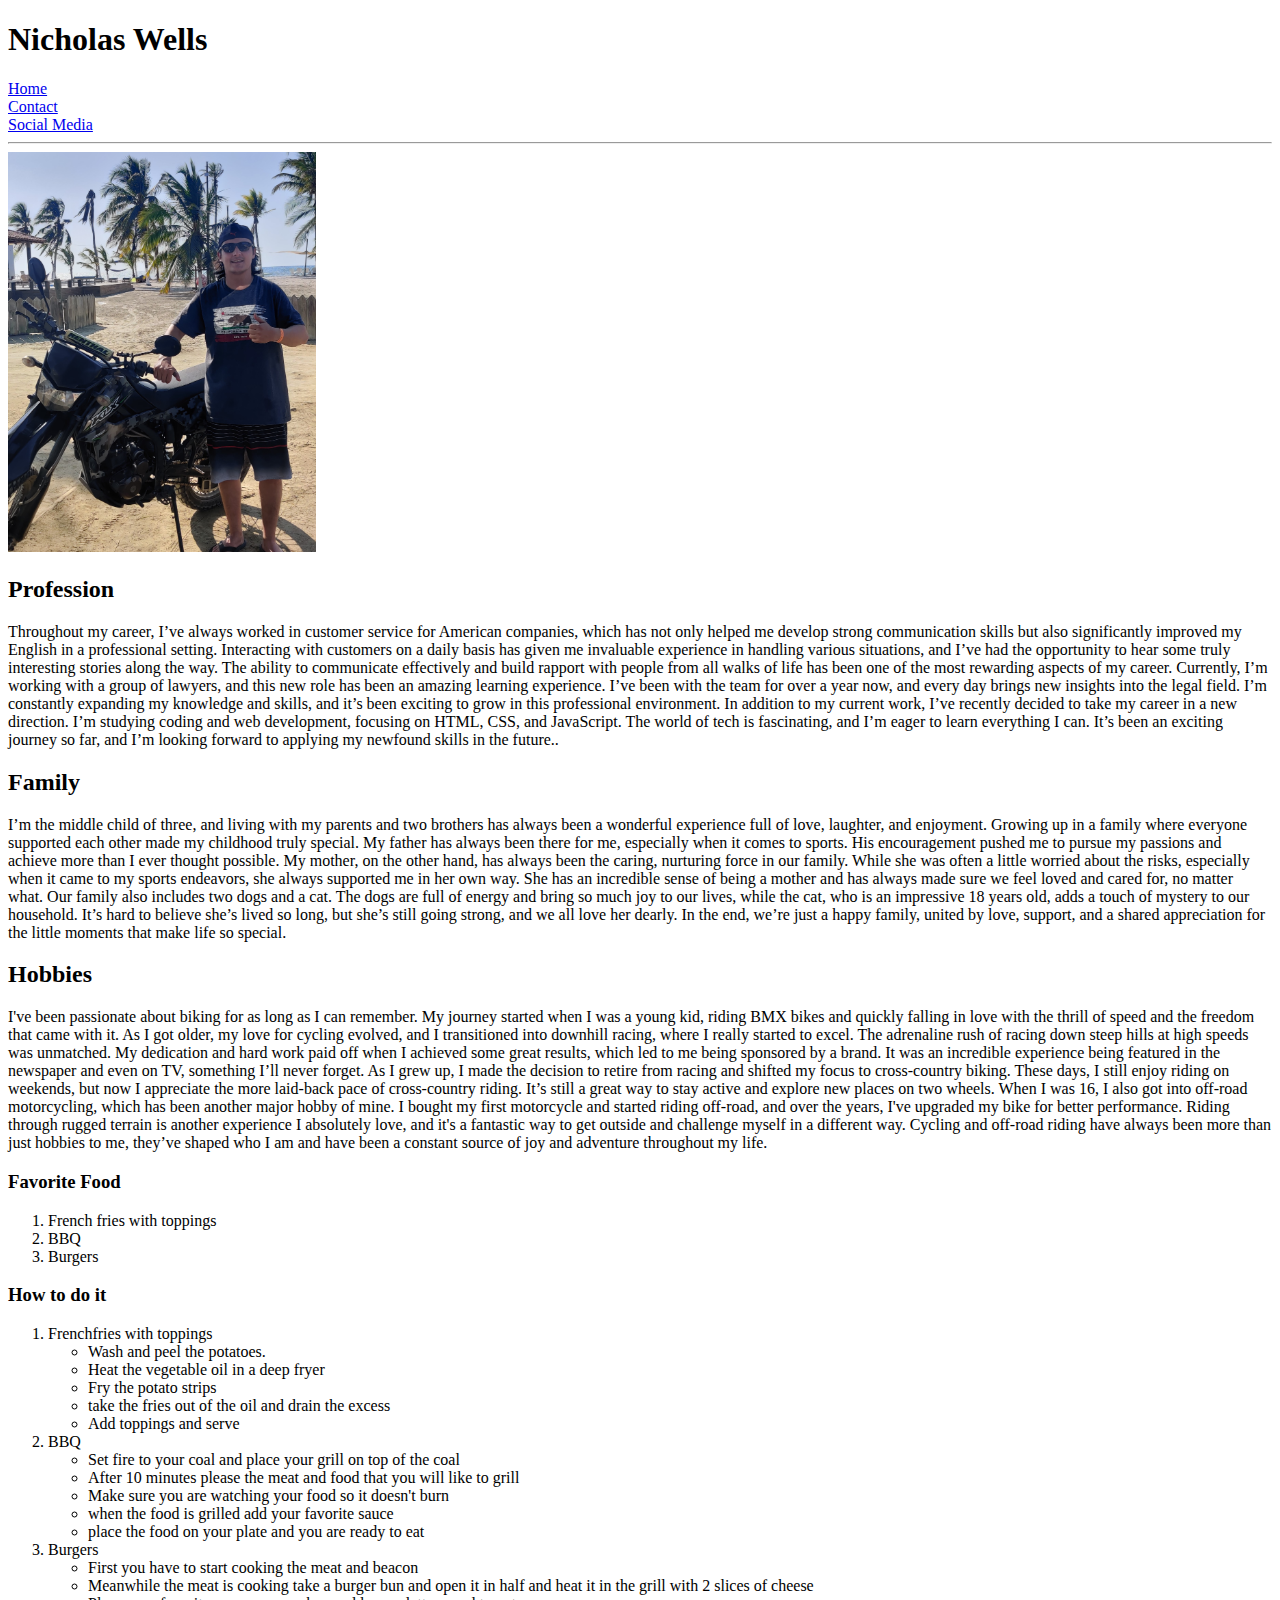
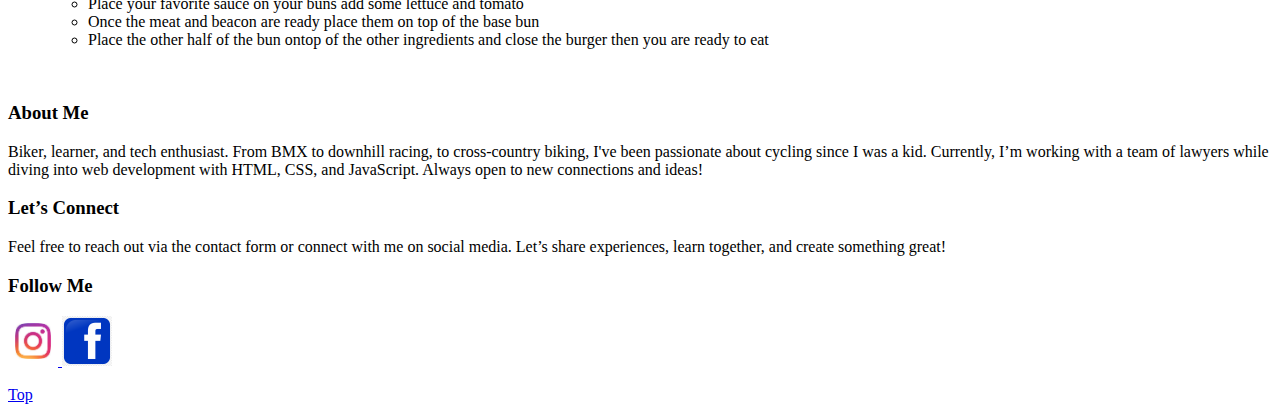
==== index.html @ d84ccd2f "uploadproject1" ====
<!DOCTYPE html>
<html lang="en">
<head>
    <meta charset="UTF-8">
    <meta name="viewport" content="width=device-width, initial-scale=1.0">
    <title>Project about myself</title>
    <link rel="shortcut icon" href="./assets/klx250-camo428m.jpg" type="image/x-icon">
</head>
<body>
    <Header id="top">
    <h1>Nicholas Wells</h1>
    </Header>
    
    <nav>
        <a href="index.html">Home</a>
        <br>
        <a href="contact.html">Contact</a>
        <br>
        <a href="socialMedia.html">Social Media</a>
    </nav>
    <hr>
    <main>
        <section>
            <img src="./assets/IMG_20240106_151232.jpg" height="400" alt="Nicholas Photo"> 
        </section>
    <section>
         <h2>Profession</h2>
            <P>Throughout my career, I’ve always worked in customer service for American companies, which has not only helped me develop strong communication skills but also significantly improved my English in a professional setting. Interacting with customers on a daily basis has given me invaluable experience in handling various situations, and I’ve had the opportunity to hear some truly interesting stories along the way. The ability to communicate effectively and build rapport with people from all walks of life has been one of the most rewarding aspects of my career.

            Currently, I’m working with a group of lawyers, and this new role has been an amazing learning experience. I’ve been with the team for over a year now, and every day brings new insights into the legal field. I’m constantly expanding my knowledge and skills, and it’s been exciting to grow in this professional environment.
                
            In addition to my current work, I’ve recently decided to take my career in a new direction. I’m studying coding and web development, focusing on HTML, CSS, and JavaScript. The world of tech is fascinating, and I’m eager to learn everything I can. It’s been an exciting journey so far, and I’m looking forward to applying my newfound skills in the future..</P>
        </section>
        <section>
         <h2>Family</h2>
            <p>I’m the middle child of three, and living with my parents and two brothers has always been a wonderful experience full of love, laughter, and enjoyment. Growing up in a family where everyone supported each other made my childhood truly special. My father has always been there for me, especially when it comes to sports. His encouragement pushed me to pursue my passions and achieve more than I ever thought possible. My mother, on the other hand, has always been the caring, nurturing force in our family. While she was often a little worried about the risks, especially when it came to my sports endeavors, she always supported me in her own way. She has an incredible sense of being a mother and has always made sure we feel loved and cared for, no matter what.

            Our family also includes two dogs and a cat. The dogs are full of energy and bring so much joy to our lives, while the cat, who is an impressive 18 years old, adds a touch of mystery to our household. It’s hard to believe she’s lived so long, but she’s still going strong, and we all love her dearly.
                
            In the end, we’re just a happy family, united by love, support, and a shared appreciation for the little moments that make life so special.</p>
        </section>
        <section>
         <h2>Hobbies</h2>
            <p>I've been passionate about biking for as long as I can remember. My journey started when I was a young kid, riding BMX bikes and quickly falling in love with the thrill of speed and the freedom that came with it. As I got older, my love for cycling evolved, and I transitioned into downhill racing, where I really started to excel. The adrenaline rush of racing down steep hills at high speeds was unmatched. My dedication and hard work paid off when I achieved some great results, which led to me being sponsored by a brand. It was an incredible experience being featured in the newspaper and even on TV, something I’ll never forget.

            As I grew up, I made the decision to retire from racing and shifted my focus to cross-country biking. These days, I still enjoy riding on weekends, but now I appreciate the more laid-back pace of cross-country riding. It’s still a great way to stay active and explore new places on two wheels.
                
            When I was 16, I also got into off-road motorcycling, which has been another major hobby of mine. I bought my first motorcycle and started riding off-road, and over the years, I've upgraded my bike for better performance. Riding through rugged terrain is another experience I absolutely love, and it's a fantastic way to get outside and challenge myself in a different way.
                
            Cycling and off-road riding have always been more than just hobbies to me, they’ve shaped who I am and have been a constant source of joy and adventure throughout my life.
                </p>
         <h3>Favorite Food</h3>
         <ol>
            <li>French fries with toppings</li>
            <li>BBQ</li>
            <li>Burgers</li>
         </ol>   
         <h3>How to do it</h3>
            <ol><li>Frenchfries with toppings</li>
            <ul>
            <li>Wash and peel the potatoes.</li>
            <li>Heat the vegetable oil in a deep fryer</li>
            <li>Fry the potato strips</li>
            <li>take the fries out of the oil and drain the excess</li>
            <li>Add toppings and serve</li>
            </ul>
            <li>BBQ</li>
            <ul>
            <li>Set fire to your coal and place your grill on top of the coal</li>
            <li>After 10 minutes please the meat and food that you will like to grill</li>
            <li>Make sure you are watching your food so it doesn't burn</li>
            <li>when the food is grilled add your favorite sauce</li>
            <li>place the food on your plate and you are ready to eat</li>
            </ul>
            <li>Burgers</li>
            <ul>
             <li>First you have to start cooking the meat and beacon</li>
             <li>Meanwhile the meat is cooking take a burger bun and open it in half and heat it in the grill with 2 slices of cheese</li> 
             <li>Place your favorite sauce on your buns add some lettuce and tomato</li> 
             <li>Once the meat and beacon are ready place them on top of the base bun</li> 
             <li>Place the other half of the bun ontop of the other ingredients and close the burger then you are ready to eat</li>    
            </ul>
        </ol>
        </section>
    </main>
    <aside>
        
    </aside>
    <footer id="Bottom">
        <br>
        <h3>About Me</h3>
        <p>Biker, learner, and tech enthusiast. From BMX to downhill racing, to cross-country biking, I've been passionate about cycling since I was a kid. Currently, I’m working with a team of lawyers while diving into web development with HTML, CSS, and JavaScript. Always open to new connections and ideas!</p>

        <h3>Let’s Connect</h3>
        <p>Feel free to reach out via the contact form or connect with me on social media. Let’s share experiences, learn together, and create something great!</p>

        <h3>Follow Me</h3>
        <a
        href="https://www.instagram.com/wellsrpo/"
        target="_blank"
        rel="noopener noreferrer"
        >
        <img src="./assets/instagramLogo.jpg" height="50px" alt="Instagram Logo">
        </a>
        <a
        href="https://www.facebook.com/nicholas.wells.90"
        target="_blank"
        rel="noopener noreferrer"
        >
        <img src="./assets/facebookLogo.png" height="50px" alt="facebook Logo">
        </a>
        <p><a href="#top">Top</a></p>
    </footer>

    
</body>
</html>
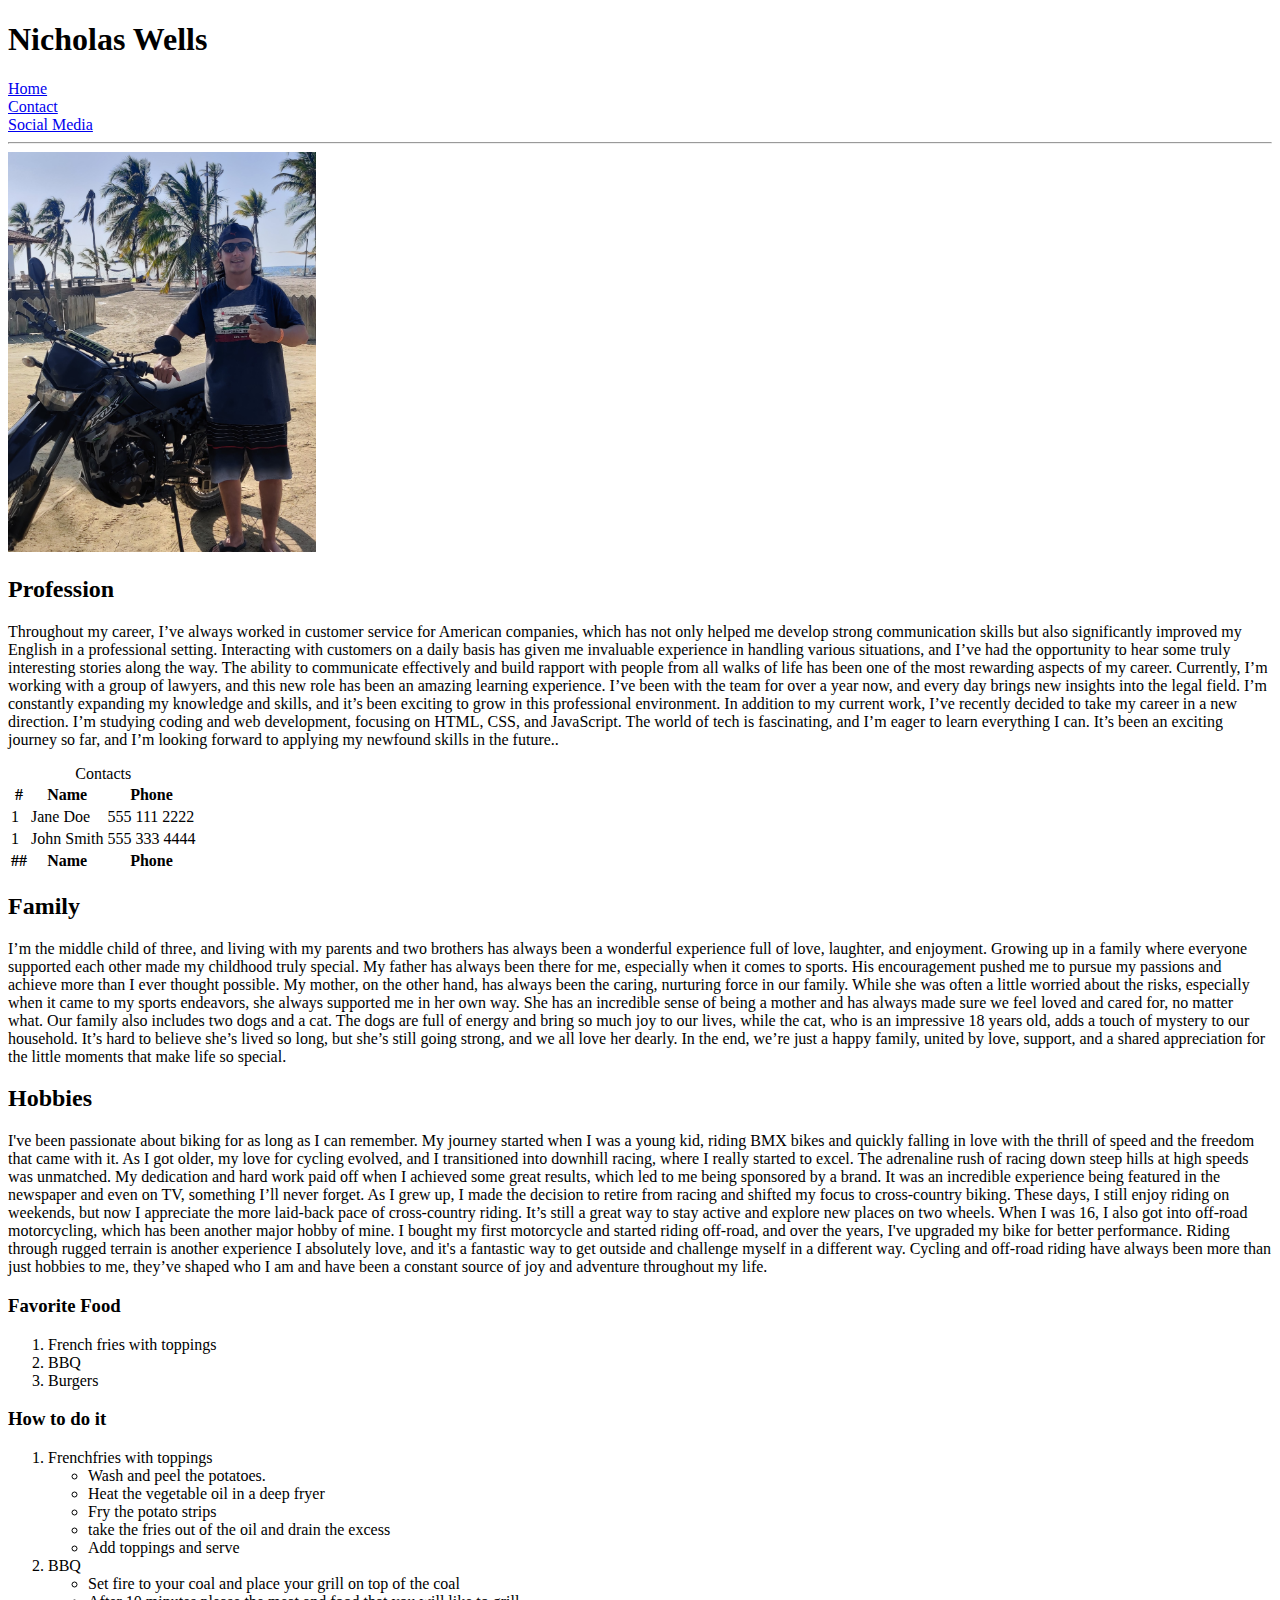
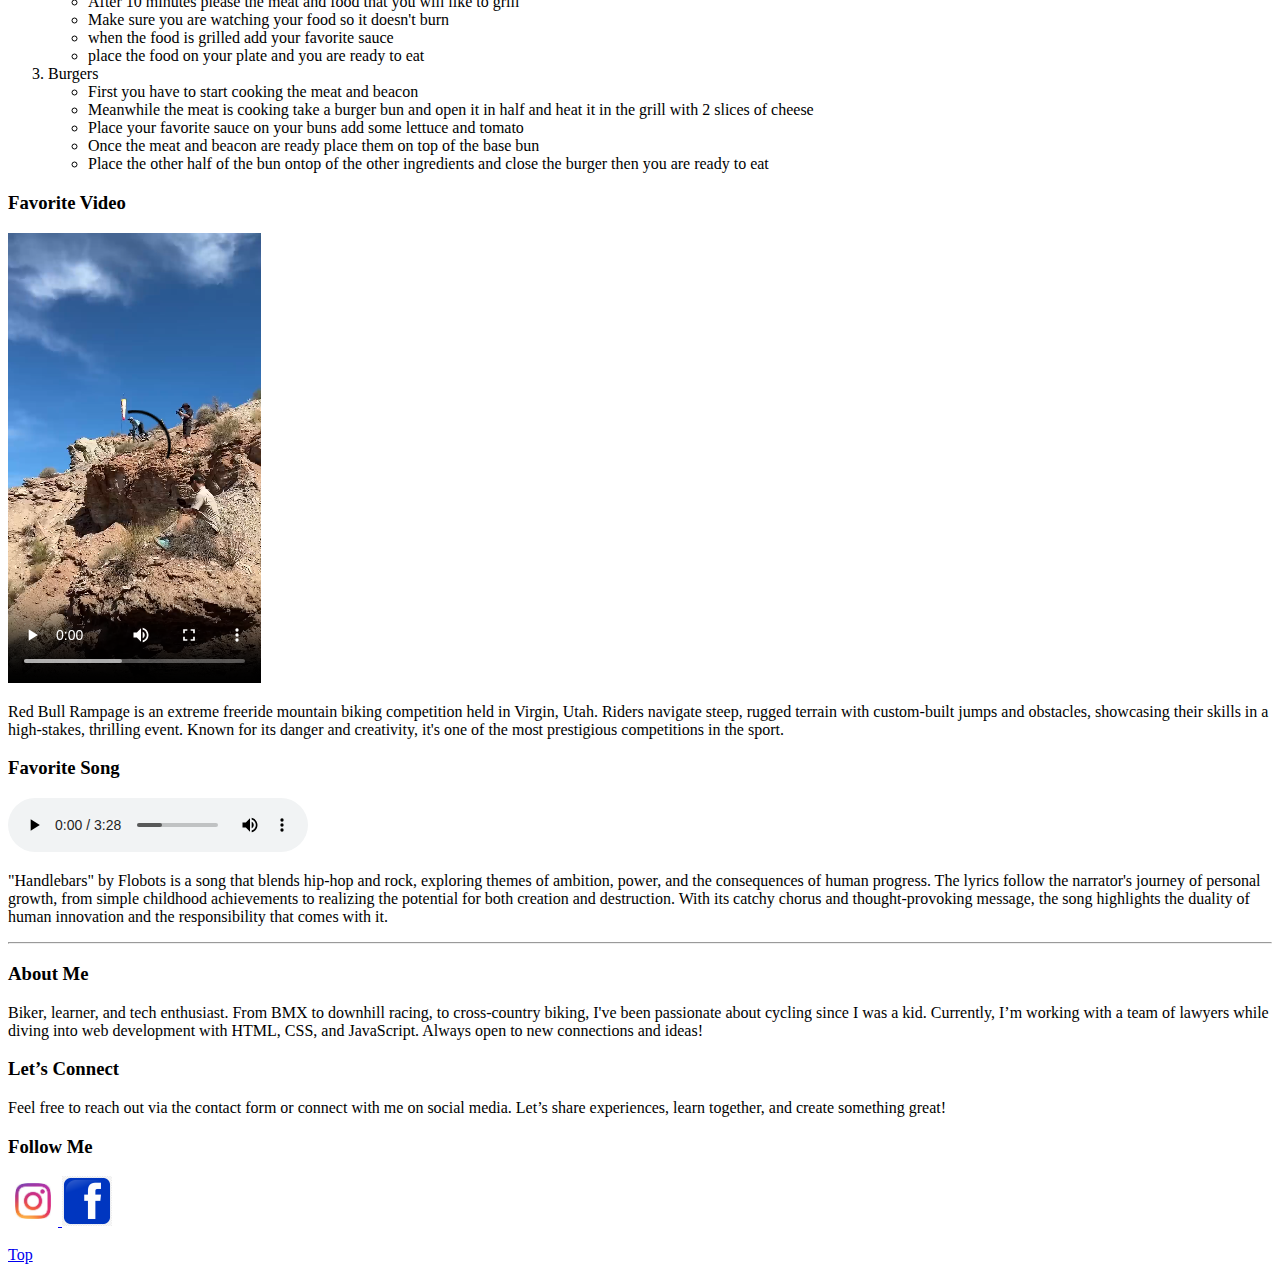
==== commit c784fa8b: "updated HTML" ====
--- a/index.html
+++ b/index.html
@@ -30,6 +30,38 @@
             Currently, I’m working with a group of lawyers, and this new role has been an amazing learning experience. I’ve been with the team for over a year now, and every day brings new insights into the legal field. I’m constantly expanding my knowledge and skills, and it’s been exciting to grow in this professional environment.
                 
             In addition to my current work, I’ve recently decided to take my career in a new direction. I’m studying coding and web development, focusing on HTML, CSS, and JavaScript. The world of tech is fascinating, and I’m eager to learn everything I can. It’s been an exciting journey so far, and I’m looking forward to applying my newfound skills in the future..</P>
+
+            <table>
+                <caption>
+                    Contacts
+                </caption>
+                <thead>
+                <tr>
+                  <th>#</th>
+                  <th>Name</th>
+                  <th>Phone</th>
+                </tr>
+            </thead>
+            <tbody>
+              <tr>
+                <td>1</td>
+                <td>Jane Doe</td>
+                <td>555 111 2222</td>
+              </tr>
+              <tr>
+                <td>1</td>
+                <td>John Smith</td>
+                <td>555 333 4444</td>
+              </tr>
+            </tbody>
+            <tfoot>
+              <tr>
+                <th>##</th>
+                <th>Name</th>
+                <th>Phone</th>
+              </tr>
+            </tfoot>
+            </table>
         </section>
         <section>
          <h2>Family</h2>
@@ -48,7 +80,8 @@
             When I was 16, I also got into off-road motorcycling, which has been another major hobby of mine. I bought my first motorcycle and started riding off-road, and over the years, I've upgraded my bike for better performance. Riding through rugged terrain is another experience I absolutely love, and it's a fantastic way to get outside and challenge myself in a different way.
                 
             Cycling and off-road riding have always been more than just hobbies to me, they’ve shaped who I am and have been a constant source of joy and adventure throughout my life.
-                </p>
+            </p>
+
          <h3>Favorite Food</h3>
          <ol>
             <li>French fries with toppings</li>
@@ -81,13 +114,20 @@
              <li>Place the other half of the bun ontop of the other ingredients and close the burger then you are ready to eat</li>    
             </ul>
         </ol>
+        <h3>Favorite Video</h3>
+            <video src="./assets/downhillVideo.mp4" height="450" controls></video>
+            <p>Red Bull Rampage is an extreme freeride mountain biking competition held in Virgin, Utah. Riders navigate steep, rugged terrain with custom-built jumps and obstacles, showcasing their skills in a high-stakes, thrilling event. Known for its danger and creativity, it's one of the most prestigious competitions in the sport.</p>
+
+        <h3>Favorite Song</h3>   
+            <audio src="./assets/handlebars.mp3" controls></audio> 
+            <p>"Handlebars" by Flobots is a song that blends hip-hop and rock, exploring themes of ambition, power, and the consequences of human progress. The lyrics follow the narrator's journey of personal growth, from simple childhood achievements to realizing the potential for both creation and destruction. With its catchy chorus and thought-provoking message, the song highlights the duality of human innovation and the responsibility that comes with it.</p>
         </section>
     </main>
     <aside>
         
     </aside>
     <footer id="Bottom">
-        <br>
+        <hr>
         <h3>About Me</h3>
         <p>Biker, learner, and tech enthusiast. From BMX to downhill racing, to cross-country biking, I've been passionate about cycling since I was a kid. Currently, I’m working with a team of lawyers while diving into web development with HTML, CSS, and JavaScript. Always open to new connections and ideas!</p>
 
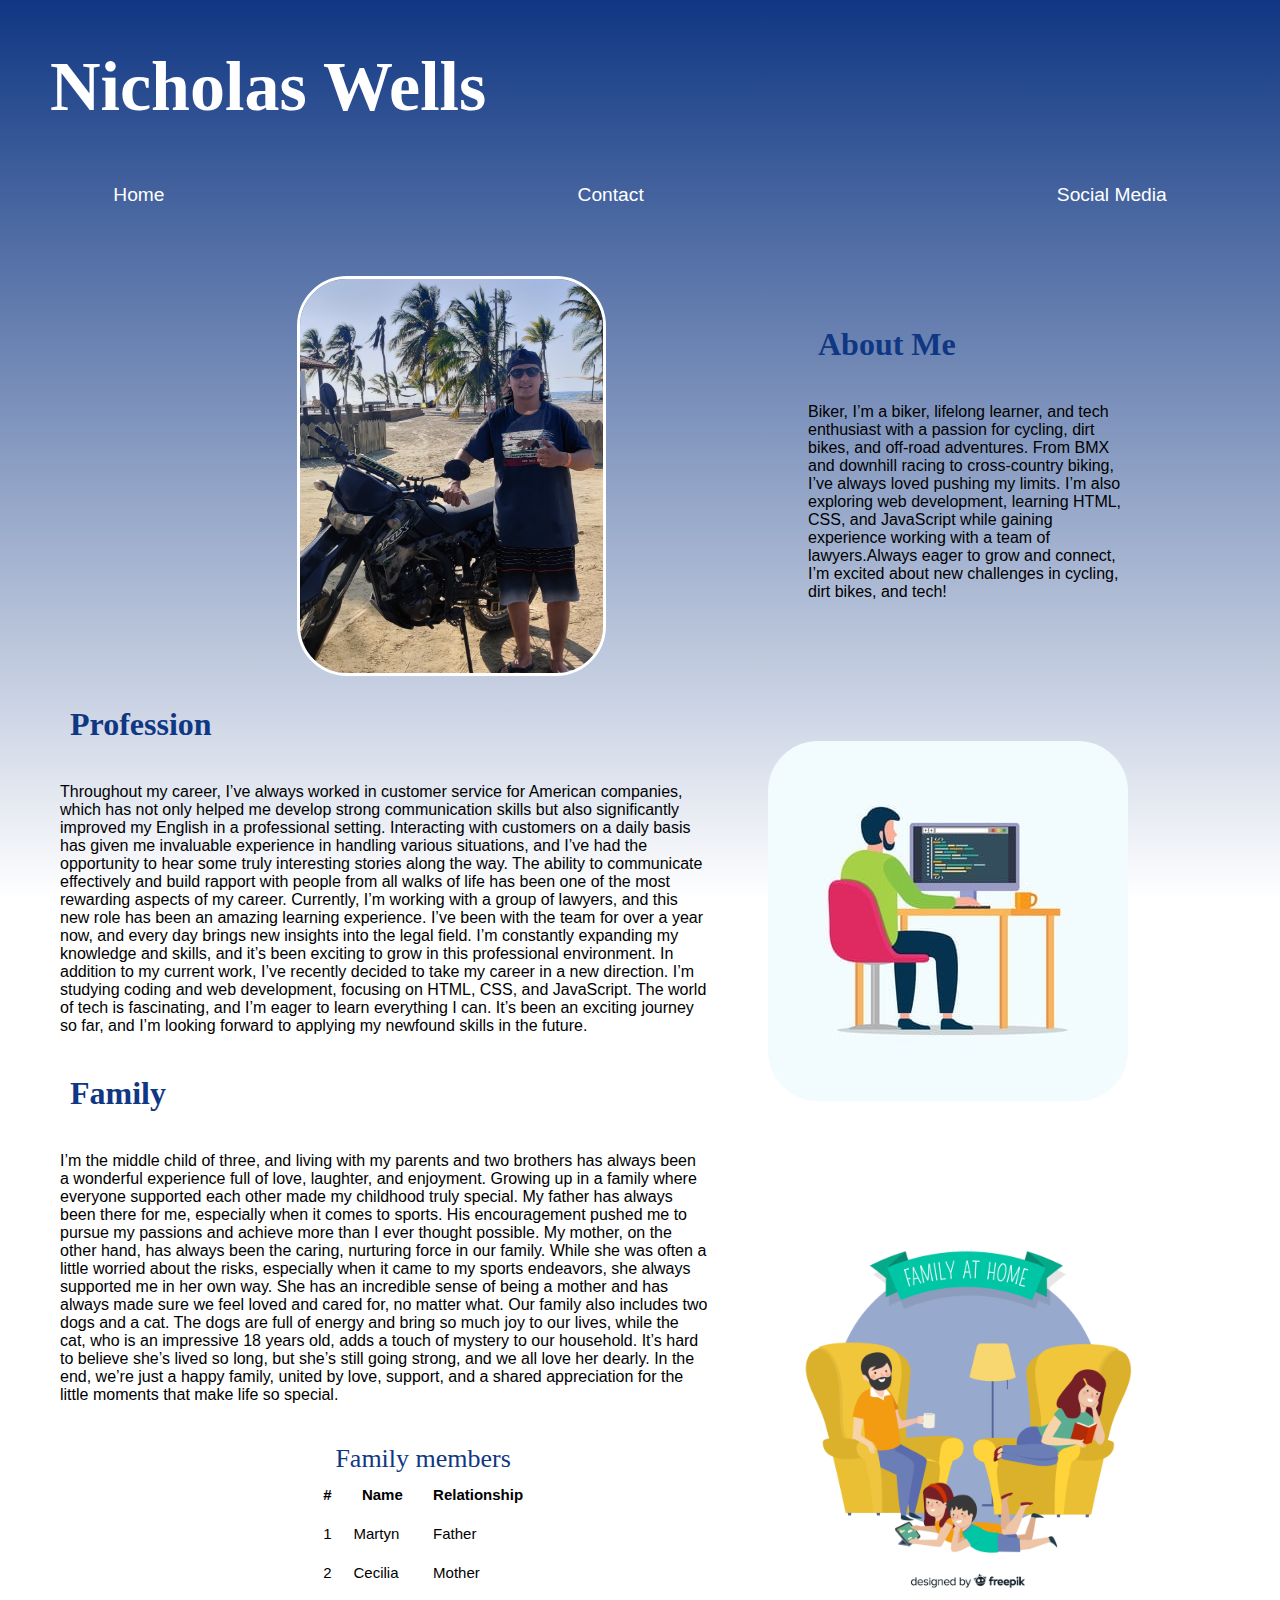
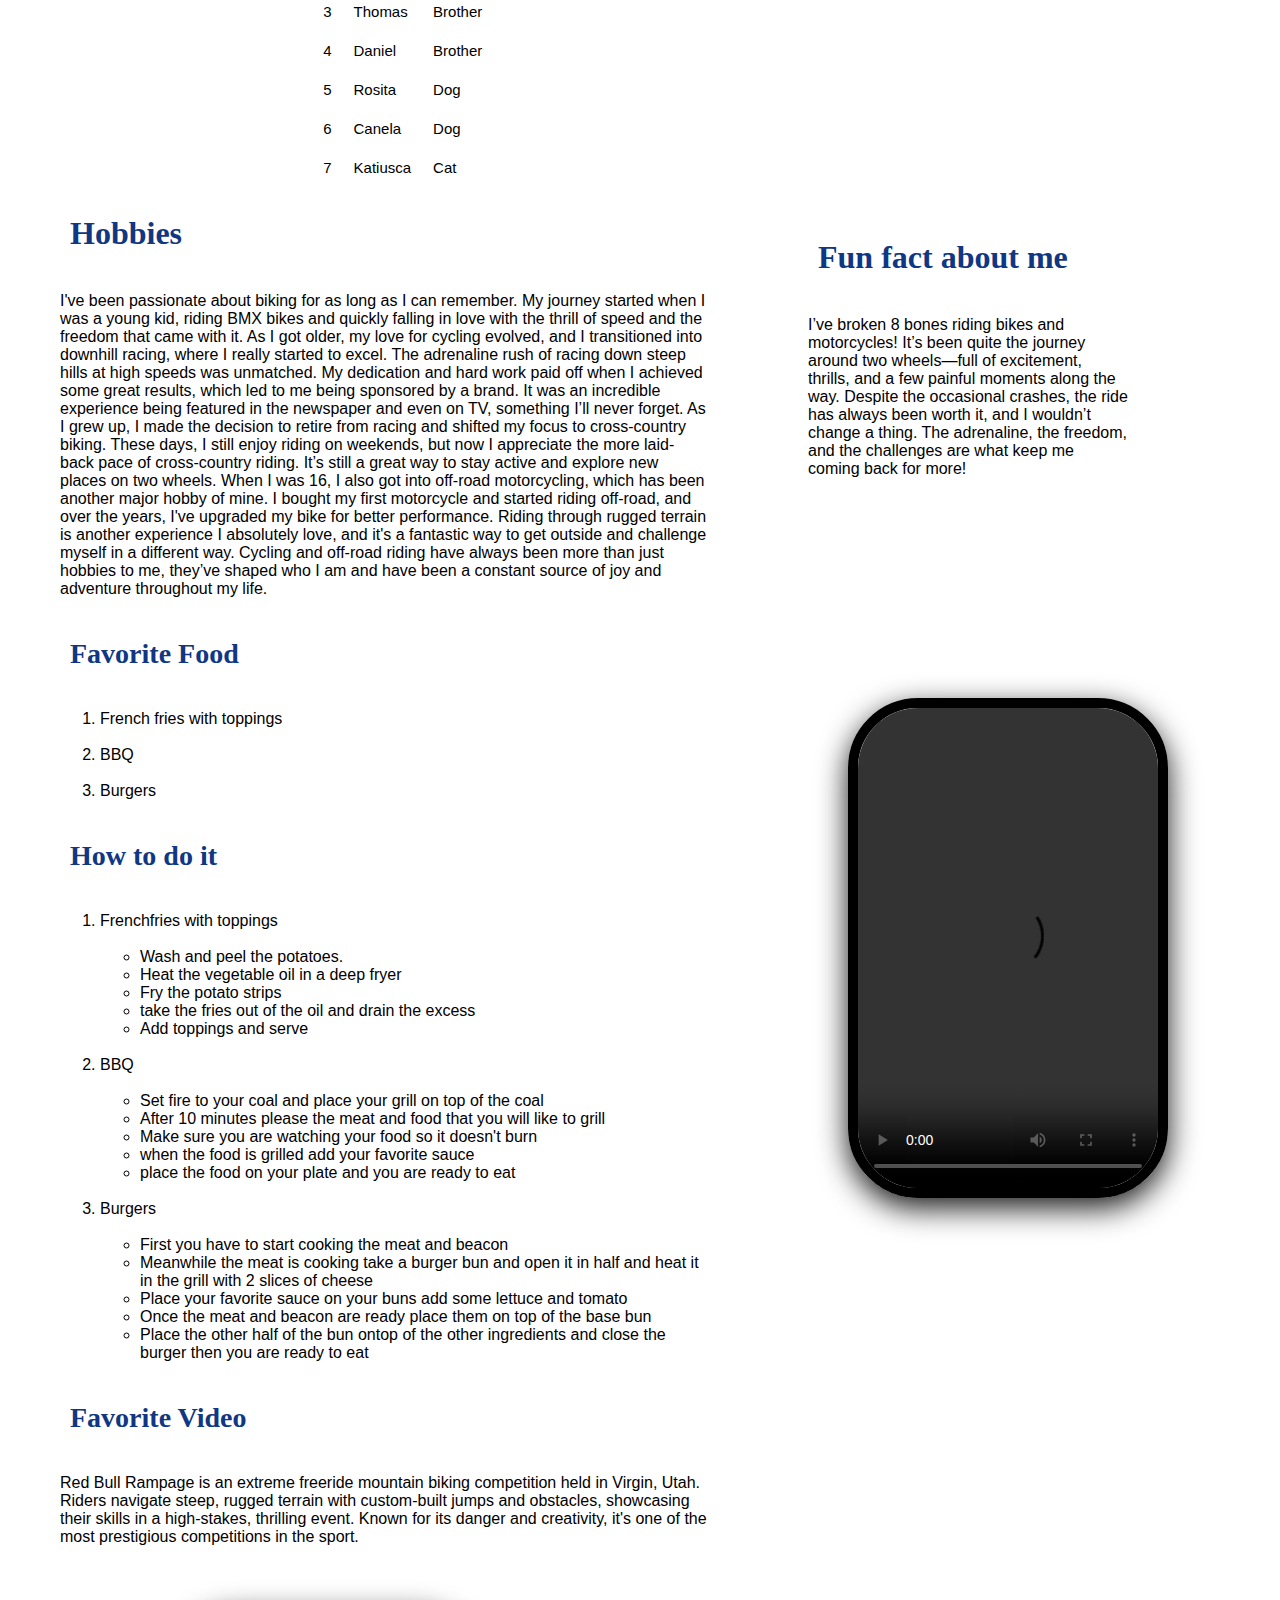
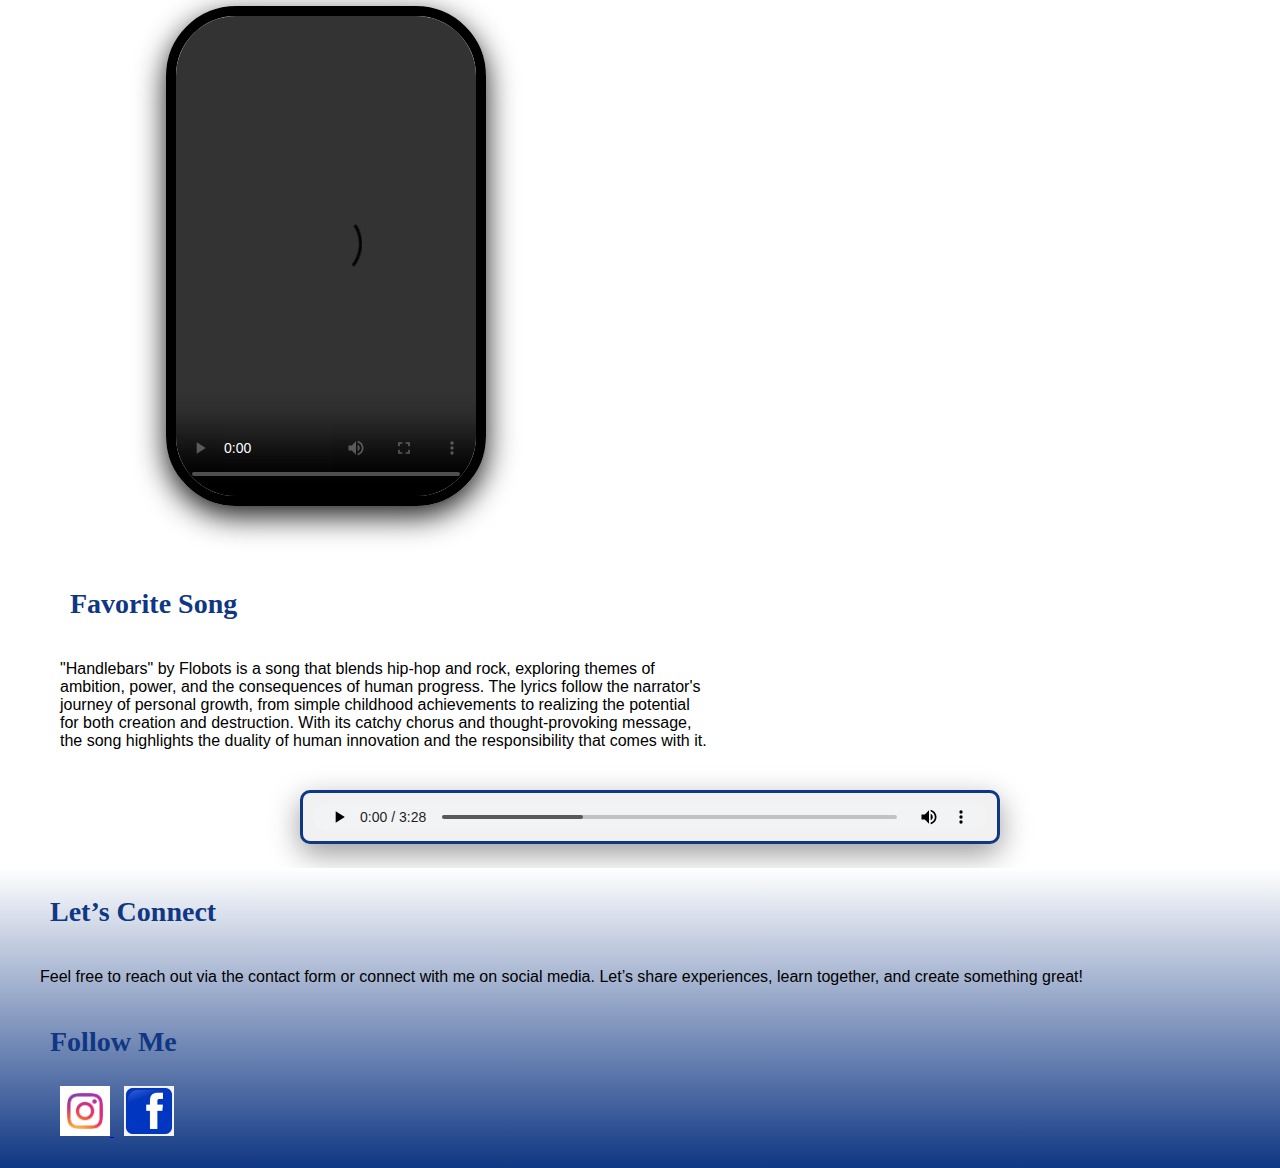
==== commit eedb2796: "project updated" ====
--- a/index.html
+++ b/index.html
@@ -5,75 +5,98 @@
     <meta name="viewport" content="width=device-width, initial-scale=1.0">
     <title>Project about myself</title>
     <link rel="shortcut icon" href="./assets/klx250-camo428m.jpg" type="image/x-icon">
+    <link rel="stylesheet" href="./CSS/style.css">
 </head>
 <body>
-    <Header id="top">
-    <h1>Nicholas Wells</h1>
+    <Header>
+    <h1 class="title">Nicholas Wells</h1>
     </Header>
     
-    <nav>
+    <nav class="nav">
         <a href="index.html">Home</a>
         <br>
         <a href="contact.html">Contact</a>
         <br>
         <a href="socialMedia.html">Social Media</a>
     </nav>
-    <hr>
-    <main>
+    
+    <div class="container">
+    <div class="main-container">
+      <main>
         <section>
-            <img src="./assets/IMG_20240106_151232.jpg" height="400" alt="Nicholas Photo"> 
-        </section>
-    <section>
-         <h2>Profession</h2>
-            <P>Throughout my career, I’ve always worked in customer service for American companies, which has not only helped me develop strong communication skills but also significantly improved my English in a professional setting. Interacting with customers on a daily basis has given me invaluable experience in handling various situations, and I’ve had the opportunity to hear some truly interesting stories along the way. The ability to communicate effectively and build rapport with people from all walks of life has been one of the most rewarding aspects of my career.
-
+            <img class="photo" src="./assets/IMG_20240106_151232.jpg" height="400" alt="Nicholas Photo"> 
+        </section>
+    <section class="section">
+         <h2 class="h2">Profession</h2>
+            <P class="parragraph">Throughout my career, I’ve always worked in customer service for American companies, which has not only helped me develop strong communication skills but also significantly improved my English in a professional setting. Interacting with customers on a daily basis has given me invaluable experience in handling various situations, and I’ve had the opportunity to hear some truly interesting stories along the way. The ability to communicate effectively and build rapport with people from all walks of life has been one of the most rewarding aspects of my career.
+              
             Currently, I’m working with a group of lawyers, and this new role has been an amazing learning experience. I’ve been with the team for over a year now, and every day brings new insights into the legal field. I’m constantly expanding my knowledge and skills, and it’s been exciting to grow in this professional environment.
                 
-            In addition to my current work, I’ve recently decided to take my career in a new direction. I’m studying coding and web development, focusing on HTML, CSS, and JavaScript. The world of tech is fascinating, and I’m eager to learn everything I can. It’s been an exciting journey so far, and I’m looking forward to applying my newfound skills in the future..</P>
-
-            <table>
-                <caption>
-                    Contacts
-                </caption>
-                <thead>
-                <tr>
-                  <th>#</th>
-                  <th>Name</th>
-                  <th>Phone</th>
-                </tr>
-            </thead>
-            <tbody>
+            In addition to my current work, I’ve recently decided to take my career in a new direction. I’m studying coding and web development, focusing on HTML, CSS, and JavaScript. The world of tech is fascinating, and I’m eager to learn everything I can. It’s been an exciting journey so far, and I’m looking forward to applying my newfound skills in the future.</P>
+
+            
+        </section>
+        <section>
+         <h2 class="h2">Family</h2>
+            <p class="parragraph">I’m the middle child of three, and living with my parents and two brothers has always been a wonderful experience full of love, laughter, and enjoyment. Growing up in a family where everyone supported each other made my childhood truly special. My father has always been there for me, especially when it comes to sports. His encouragement pushed me to pursue my passions and achieve more than I ever thought possible. My mother, on the other hand, has always been the caring, nurturing force in our family. While she was often a little worried about the risks, especially when it came to my sports endeavors, she always supported me in her own way. She has an incredible sense of being a mother and has always made sure we feel loved and cared for, no matter what.
+
+            Our family also includes two dogs and a cat. The dogs are full of energy and bring so much joy to our lives, while the cat, who is an impressive 18 years old, adds a touch of mystery to our household. It’s hard to believe she’s lived so long, but she’s still going strong, and we all love her dearly.
+                
+            In the end, we’re just a happy family, united by love, support, and a shared appreciation for the little moments that make life so special.</p>
+
+            <table class="table">
+              <caption class="family-members">
+                  Family members
+              </caption>
+              <thead>
               <tr>
-                <td>1</td>
-                <td>Jane Doe</td>
-                <td>555 111 2222</td>
+                <th>#</th>
+                <th>Name</th>
+                <th>Relationship</th>
               </tr>
-              <tr>
-                <td>1</td>
-                <td>John Smith</td>
-                <td>555 333 4444</td>
-              </tr>
-            </tbody>
-            <tfoot>
-              <tr>
-                <th>##</th>
-                <th>Name</th>
-                <th>Phone</th>
-              </tr>
-            </tfoot>
-            </table>
+          </thead>
+          <tbody>
+            <tr>
+              <td>1</td>
+              <td>Martyn</td>
+              <td>Father</td>
+            </tr>
+            <tr>
+              <td>2</td>
+              <td>Cecilia</td>
+              <td>Mother</td>
+            </tr>
+          </tbody>
+          <tr>
+            <td>3</td>
+            <td>Thomas</td>
+            <td>Brother</td>
+          </tr>
+          <tr>
+            <td>4</td>
+            <td>Daniel</td>
+            <td>Brother</td>
+          </tr>
+          <tr>
+            <td>5</td>
+            <td>Rosita</td>
+            <td>Dog</td>
+          </tr>
+          <tr>
+            <td>6</td>
+            <td>Canela</td>
+            <td>Dog</td>
+          </tr>
+          <tr>
+            <td>7</td>
+            <td>Katiusca</td>
+            <td>Cat</td>
+          </tr>
+          </table>
         </section>
         <section>
-         <h2>Family</h2>
-            <p>I’m the middle child of three, and living with my parents and two brothers has always been a wonderful experience full of love, laughter, and enjoyment. Growing up in a family where everyone supported each other made my childhood truly special. My father has always been there for me, especially when it comes to sports. His encouragement pushed me to pursue my passions and achieve more than I ever thought possible. My mother, on the other hand, has always been the caring, nurturing force in our family. While she was often a little worried about the risks, especially when it came to my sports endeavors, she always supported me in her own way. She has an incredible sense of being a mother and has always made sure we feel loved and cared for, no matter what.
-
-            Our family also includes two dogs and a cat. The dogs are full of energy and bring so much joy to our lives, while the cat, who is an impressive 18 years old, adds a touch of mystery to our household. It’s hard to believe she’s lived so long, but she’s still going strong, and we all love her dearly.
-                
-            In the end, we’re just a happy family, united by love, support, and a shared appreciation for the little moments that make life so special.</p>
-        </section>
-        <section>
-         <h2>Hobbies</h2>
-            <p>I've been passionate about biking for as long as I can remember. My journey started when I was a young kid, riding BMX bikes and quickly falling in love with the thrill of speed and the freedom that came with it. As I got older, my love for cycling evolved, and I transitioned into downhill racing, where I really started to excel. The adrenaline rush of racing down steep hills at high speeds was unmatched. My dedication and hard work paid off when I achieved some great results, which led to me being sponsored by a brand. It was an incredible experience being featured in the newspaper and even on TV, something I’ll never forget.
+         <h2 class="h2">Hobbies</h2>
+            <p class="parragraph">I've been passionate about biking for as long as I can remember. My journey started when I was a young kid, riding BMX bikes and quickly falling in love with the thrill of speed and the freedom that came with it. As I got older, my love for cycling evolved, and I transitioned into downhill racing, where I really started to excel. The adrenaline rush of racing down steep hills at high speeds was unmatched. My dedication and hard work paid off when I achieved some great results, which led to me being sponsored by a brand. It was an incredible experience being featured in the newspaper and even on TV, something I’ll never forget.
 
             As I grew up, I made the decision to retire from racing and shifted my focus to cross-country biking. These days, I still enjoy riding on weekends, but now I appreciate the more laid-back pace of cross-country riding. It’s still a great way to stay active and explore new places on two wheels.
                 
@@ -82,30 +105,37 @@
             Cycling and off-road riding have always been more than just hobbies to me, they’ve shaped who I am and have been a constant source of joy and adventure throughout my life.
             </p>
 
-         <h3>Favorite Food</h3>
-         <ol>
+         <h3 class="h3">Favorite Food</h3>
+         <ol class="parragraph">
             <li>French fries with toppings</li>
+            <br>
             <li>BBQ</li>
+            <br>
             <li>Burgers</li>
          </ol>   
-         <h3>How to do it</h3>
-            <ol><li>Frenchfries with toppings</li>
+         <h3 class="h3">How to do it</h3>
+            <ol class="parragraph"><li>Frenchfries with toppings</li>
+              <br>
             <ul>
             <li>Wash and peel the potatoes.</li>
             <li>Heat the vegetable oil in a deep fryer</li>
             <li>Fry the potato strips</li>
             <li>take the fries out of the oil and drain the excess</li>
             <li>Add toppings and serve</li>
+            <br>
             </ul>
             <li>BBQ</li>
+            <br>
             <ul>
             <li>Set fire to your coal and place your grill on top of the coal</li>
             <li>After 10 minutes please the meat and food that you will like to grill</li>
             <li>Make sure you are watching your food so it doesn't burn</li>
             <li>when the food is grilled add your favorite sauce</li>
             <li>place the food on your plate and you are ready to eat</li>
+            <br>
             </ul>
             <li>Burgers</li>
+            <br>
             <ul>
              <li>First you have to start cooking the meat and beacon</li>
              <li>Meanwhile the meat is cooking take a burger bun and open it in half and heat it in the grill with 2 slices of cheese</li> 
@@ -114,28 +144,52 @@
              <li>Place the other half of the bun ontop of the other ingredients and close the burger then you are ready to eat</li>    
             </ul>
         </ol>
-        <h3>Favorite Video</h3>
-            <video src="./assets/downhillVideo.mp4" height="450" controls></video>
-            <p>Red Bull Rampage is an extreme freeride mountain biking competition held in Virgin, Utah. Riders navigate steep, rugged terrain with custom-built jumps and obstacles, showcasing their skills in a high-stakes, thrilling event. Known for its danger and creativity, it's one of the most prestigious competitions in the sport.</p>
-
-        <h3>Favorite Song</h3>   
-            <audio src="./assets/handlebars.mp3" controls></audio> 
-            <p>"Handlebars" by Flobots is a song that blends hip-hop and rock, exploring themes of ambition, power, and the consequences of human progress. The lyrics follow the narrator's journey of personal growth, from simple childhood achievements to realizing the potential for both creation and destruction. With its catchy chorus and thought-provoking message, the song highlights the duality of human innovation and the responsibility that comes with it.</p>
+        <h3 class="h3">Favorite Video</h3>
+        <p class="parragraph">Red Bull Rampage is an extreme freeride mountain biking competition held in Virgin, Utah. Riders navigate steep, rugged terrain with custom-built jumps and obstacles, showcasing their skills in a high-stakes, thrilling event. Known for its danger and creativity, it's one of the most prestigious competitions in the sport.</p>
+            <video class="video" src="./assets/RedbullRampage.mp4" height="500"
+            controls></video>
+            
+
+        <h3 class="h3">Favorite Song</h3>   
+            
+            <p class="parragraph">"Handlebars" by Flobots is a song that blends hip-hop and rock, exploring themes of ambition, power, and the consequences of human progress. The lyrics follow the narrator's journey of personal growth, from simple childhood achievements to realizing the potential for both creation and destruction. With its catchy chorus and thought-provoking message, the song highlights the duality of human innovation and the responsibility that comes with it.</p>
+            <audio class="song" src="./assets/handlebars.mp3" controls></audio> 
         </section>
     </main>
-    <aside>
+  </div>
+  <div class="aside-container">
+    <aside class="aside">
+      <h3 class="h2">About Me</h3>
+        <p  class="parragraph">Biker, I’m a biker, lifelong learner, and tech enthusiast with a passion for cycling, dirt bikes, and off-road adventures. From BMX and downhill racing to cross-country biking, I’ve always loved pushing my limits. I’m also exploring web development, learning HTML, CSS, and JavaScript while gaining experience working with a team of lawyers.Always eager to grow and connect, I’m excited about new challenges in cycling, dirt bikes, and tech!
+          
+          
+        </p>
+
+        <img class="coding" src="./assets/coding.jpg" alt="coding">
+
+        <img class="coding" src="./assets/family.jpg" height="400px" alt="family"> 
+       
+
+        <div class="fun-fact">
+        <h3 class="h2">Fun fact about me</h3>
+        <p class="parragraph">
+          I’ve broken 8 bones riding bikes and motorcycles! It’s been quite the journey around two wheels—full of excitement, thrills, and a few painful moments along the way. Despite the occasional crashes, the ride has always been worth it, and I wouldn’t change a thing. The adrenaline, the freedom, and the challenges are what keep me coming back for more!
+        </p>
+      </div>
+
+      <video class="video" src="./assets/VID_20230522_161551.mp4" height="500" controls></video>
+      
+    </aside>
+  </div>
+</div>
+
+    <footer class="footer">
         
-    </aside>
-    <footer id="Bottom">
-        <hr>
-        <h3>About Me</h3>
-        <p>Biker, learner, and tech enthusiast. From BMX to downhill racing, to cross-country biking, I've been passionate about cycling since I was a kid. Currently, I’m working with a team of lawyers while diving into web development with HTML, CSS, and JavaScript. Always open to new connections and ideas!</p>
-
-        <h3>Let’s Connect</h3>
-        <p>Feel free to reach out via the contact form or connect with me on social media. Let’s share experiences, learn together, and create something great!</p>
-
-        <h3>Follow Me</h3>
-        <a
+        <h3 class="h3">Let’s Connect</h3>
+        <p class="parragraph">Feel free to reach out via the contact form or connect with me on social media. Let’s share experiences, learn together, and create something great!</p>
+
+        <h3 class="h3">Follow Me</h3>
+        <a class="icons"
         href="https://www.instagram.com/wellsrpo/"
         target="_blank"
         rel="noopener noreferrer"
@@ -149,9 +203,9 @@
         >
         <img src="./assets/facebookLogo.png" height="50px" alt="facebook Logo">
         </a>
-        <p><a href="#top">Top</a></p>
+        
     </footer>
-
+  
     
 </body>
 </html>
--- a/CSS/style.css
+++ b/CSS/style.css
@@ -0,0 +1,149 @@
+* {
+    box-sizing: border-box;
+  }
+  
+  html {
+    height: 100%;
+  }
+
+  body {
+    margin: 0;
+    display: flex;
+    flex: wrap;
+    flex-direction: column;
+    background-image: linear-gradient(#103783,white);
+    background-repeat: no-repeat;
+    min-height: 100vh;
+    
+  }
+  .container {
+    display: flex;
+    width: 100%;
+    height: 100vh;
+    flex: 1;
+  }
+  .main-container {
+    flex: 0 0 60%;
+    padding: 20px;
+  }
+  .aside-container {
+    flex: 0 0 30%;
+    padding: 0px;
+  }
+  
+
+ 
+  /*header*/
+  .title{
+    color: white;
+    font-family: 'Times New Roman', Times, serif;
+    font-size: 70px;
+    margin-left: 50px;
+  }
+
+  /*nav*/
+  nav a {
+    color: white;
+    text-decoration: none;
+    font-family: 'Lucida Sans', 'Lucida Sans Regular', 'Lucida Grande', 'Lucida Sans Unicode', Geneva, Verdana, sans-serif;
+    font-size: larger;
+    
+  }
+  .nav {
+    padding: 10px;
+    display: flex;  
+    justify-content: space-around; 
+    align-items: center;
+    
+  }
+
+  /*main*/
+  
+  .photo {
+    margin-top: 40px;
+    margin-left: 38%;
+    border-radius: 50px;
+    max-width: 100%;
+    border: solid white 3px;
+  }
+
+  .h2  {
+    font-family: 'Times New Roman', Times, serif;
+    font-size: 32px;
+    margin-left: 50px;
+    color:#103783
+  }
+
+  .h3  {
+    font-family: 'Times New Roman', Times, serif;
+    font-size: 28px;
+    margin-left: 50px;
+    color:#103783
+  }
+
+  .parragraph {
+    font-family: 'Lucida Sans', 'Lucida Sans Regular', 'Lucida Grande', 'Lucida Sans Unicode', Geneva, Verdana, sans-serif;
+    font-size: 16px;
+    margin: 40px;
+  }
+
+  .video {
+      border: solid black 10px;
+      border-radius: 70px;
+      margin-top: 20px;
+      margin-left: 20%;
+      box-shadow: 0 10px 30px rgba(0, 0, 0, 0.9); 
+      margin-bottom: 50px;
+  }
+
+  .song { 
+    border: 3px solid #103783;
+      border-radius: 10px;
+      padding: 10px;
+      background-color: #f1f1f1; 
+      box-shadow: 0 10px 30px rgba(0, 0, 0, 0.4); 
+      width: 100%;       
+      max-width: 700px; 
+      margin-left: 280px;         
+  }
+  .table {
+    margin-left: 40%;
+    
+}
+
+tr,th,td {
+    padding: 10px;
+    font-family:'Lucida Sans', 'Lucida Sans Regular', 'Lucida Grande', 'Lucida Sans Unicode', Geneva, Verdana, sans-serif;
+    font-size: 15px;
+    color:#000000
+}
+.family-members {
+    font-family: 'Times New Roman', Times, serif;
+    font-size: 26px;
+    color:#103783
+}
+  /*aside*/
+    .aside {
+        margin-top: 110px;
+    }
+    .fun-fact{
+        margin-top: 230px;
+        margin-bottom: 200px;
+    }
+    .coding{
+        margin-top: 100px;
+        border-radius: 50px;
+    }
+
+    
+  /*footer*/
+  .footer {
+    background-image: linear-gradient(#ffffff,#103783);
+    background-repeat: no-repeat;
+    min-height: 300px;
+  }
+  .icons {
+    padding: 10px;
+    margin-left: 50px;
+  }
+
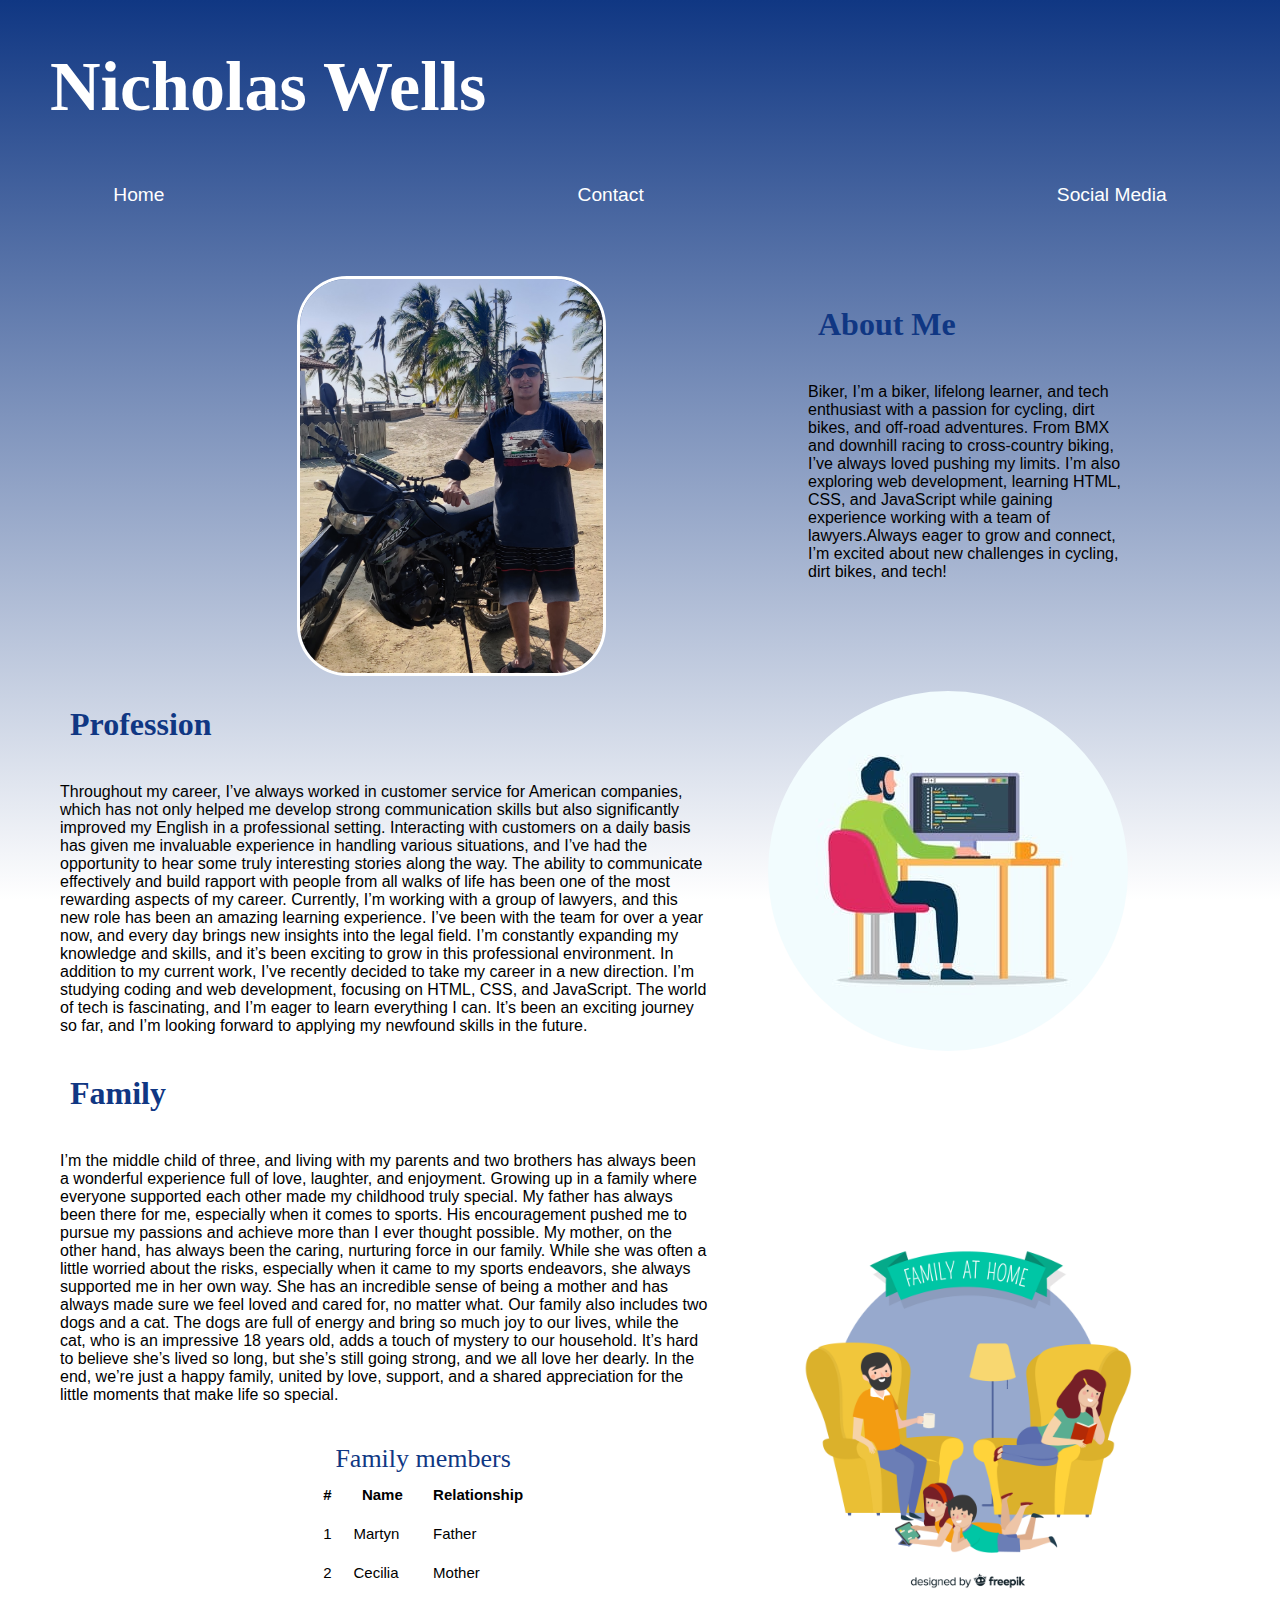
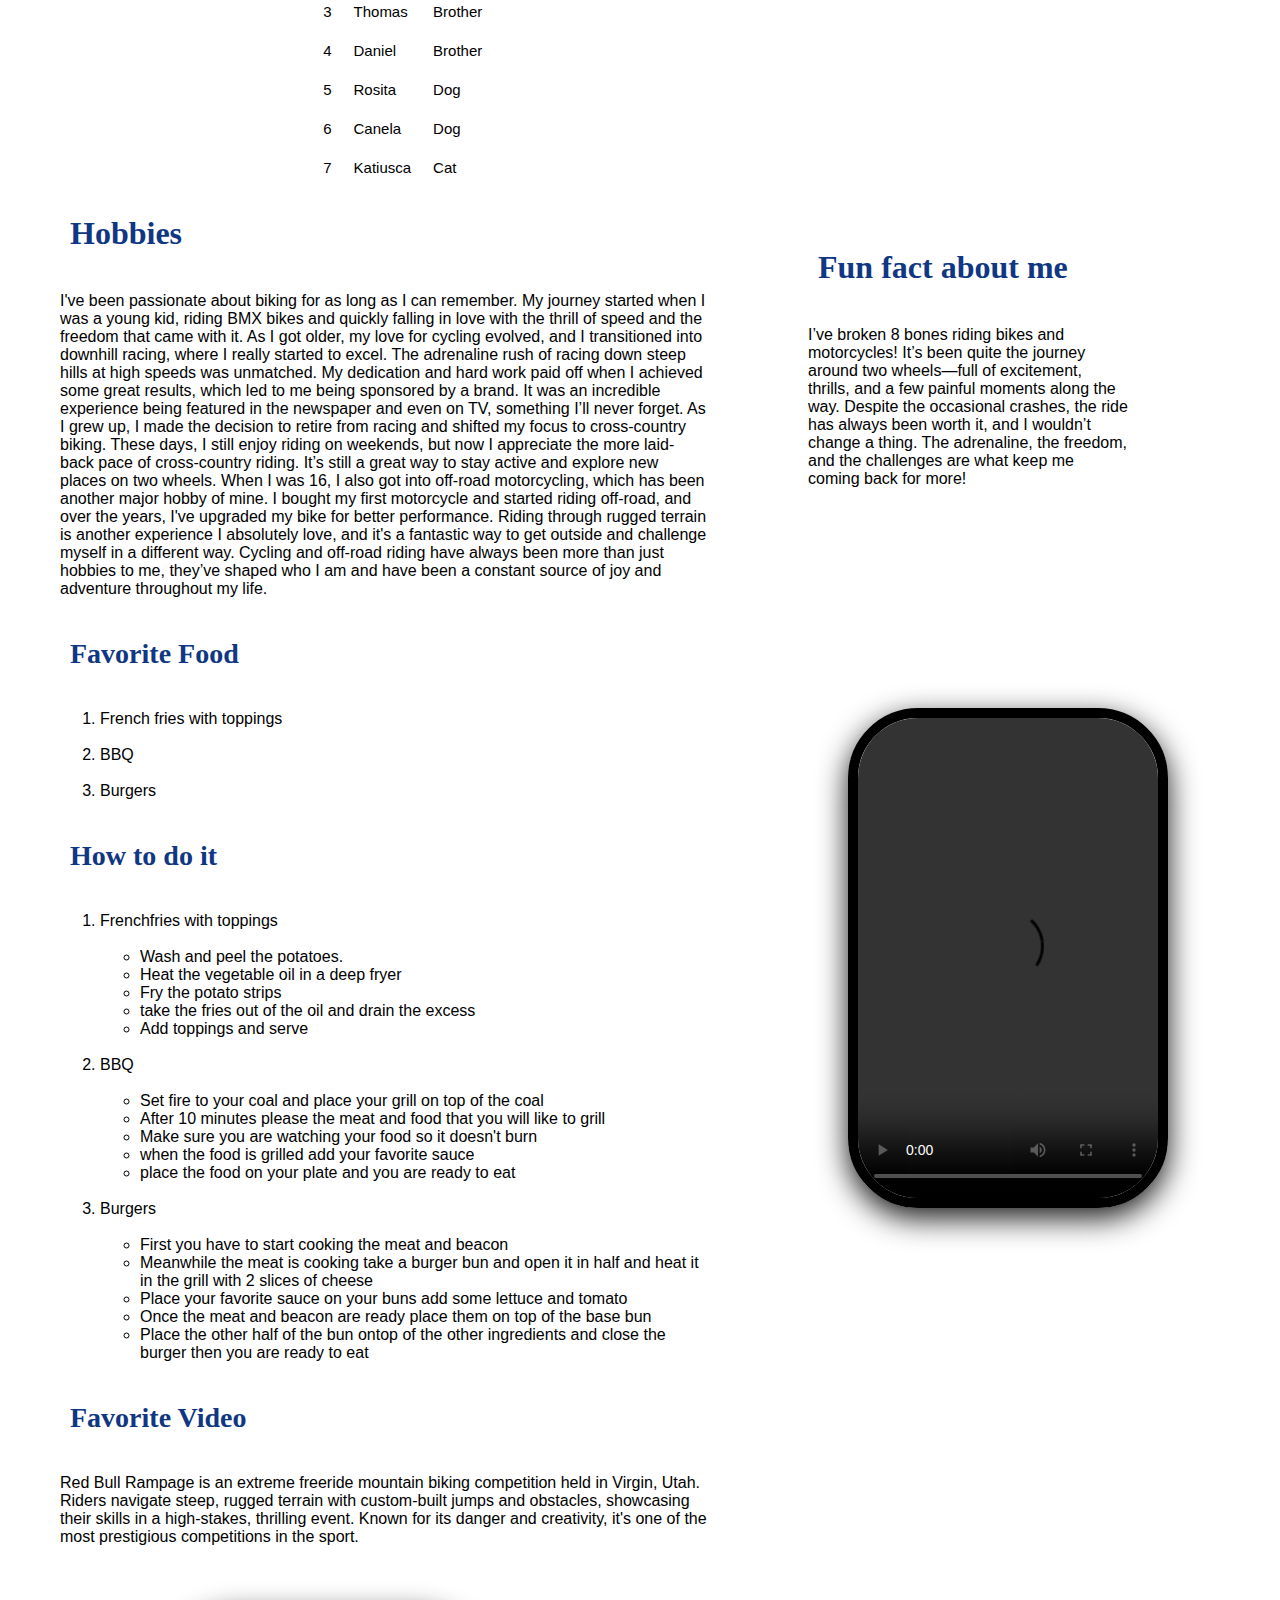
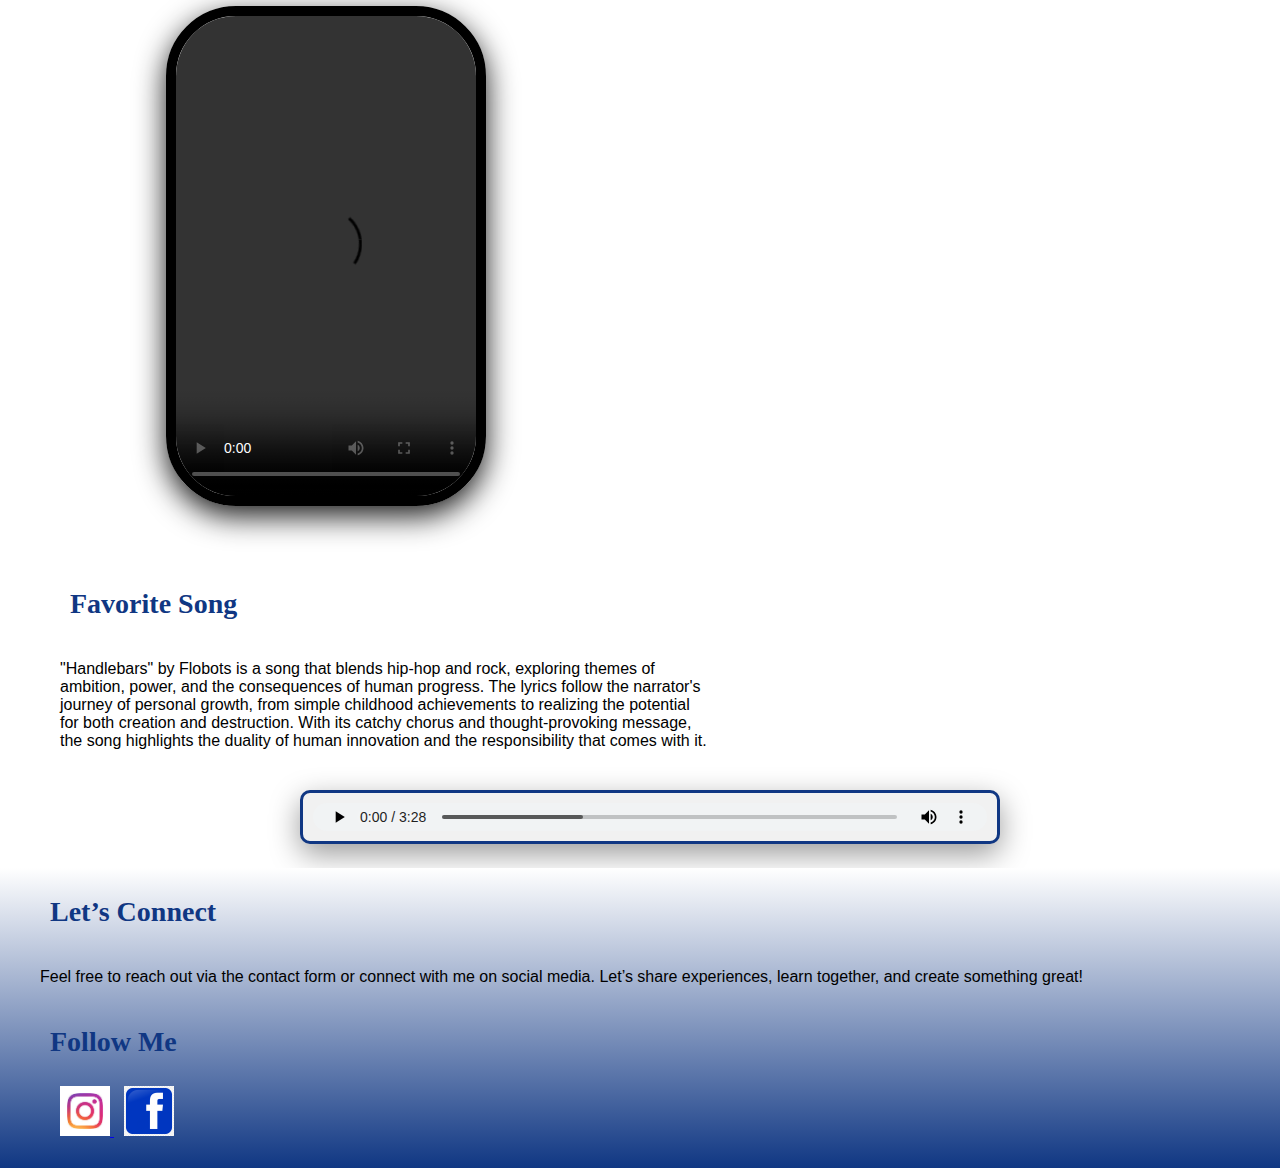
==== commit 221e9728: "last updates" ====
--- a/index.html
+++ b/index.html
@@ -167,7 +167,7 @@
 
         <img class="coding" src="./assets/coding.jpg" alt="coding">
 
-        <img class="coding" src="./assets/family.jpg" height="400px" alt="family"> 
+        <img class="famphoto" src="./assets/family.jpg" height="400px" alt="family"> 
        
 
         <div class="fun-fact">
--- a/CSS/style.css
+++ b/CSS/style.css
@@ -124,26 +124,30 @@
 }
   /*aside*/
     .aside {
-        margin-top: 110px;
+        margin-top: 90px;
     }
     .fun-fact{
-        margin-top: 230px;
+        margin-top: 240px;
         margin-bottom: 200px;
     }
     .coding{
-        margin-top: 100px;
-        border-radius: 50px;
+      margin-top: 70px;
+      border-radius: 50%;
+    }
+    .famphoto{
+    margin-top: 150px;
+    border-radius: 60%;
     }
 
     
-  /*footer*/
-  .footer {
+    /*footer*/
+    .footer {
     background-image: linear-gradient(#ffffff,#103783);
     background-repeat: no-repeat;
     min-height: 300px;
-  }
-  .icons {
+    }
+   .icons {
     padding: 10px;
     margin-left: 50px;
-  }
+    }
 
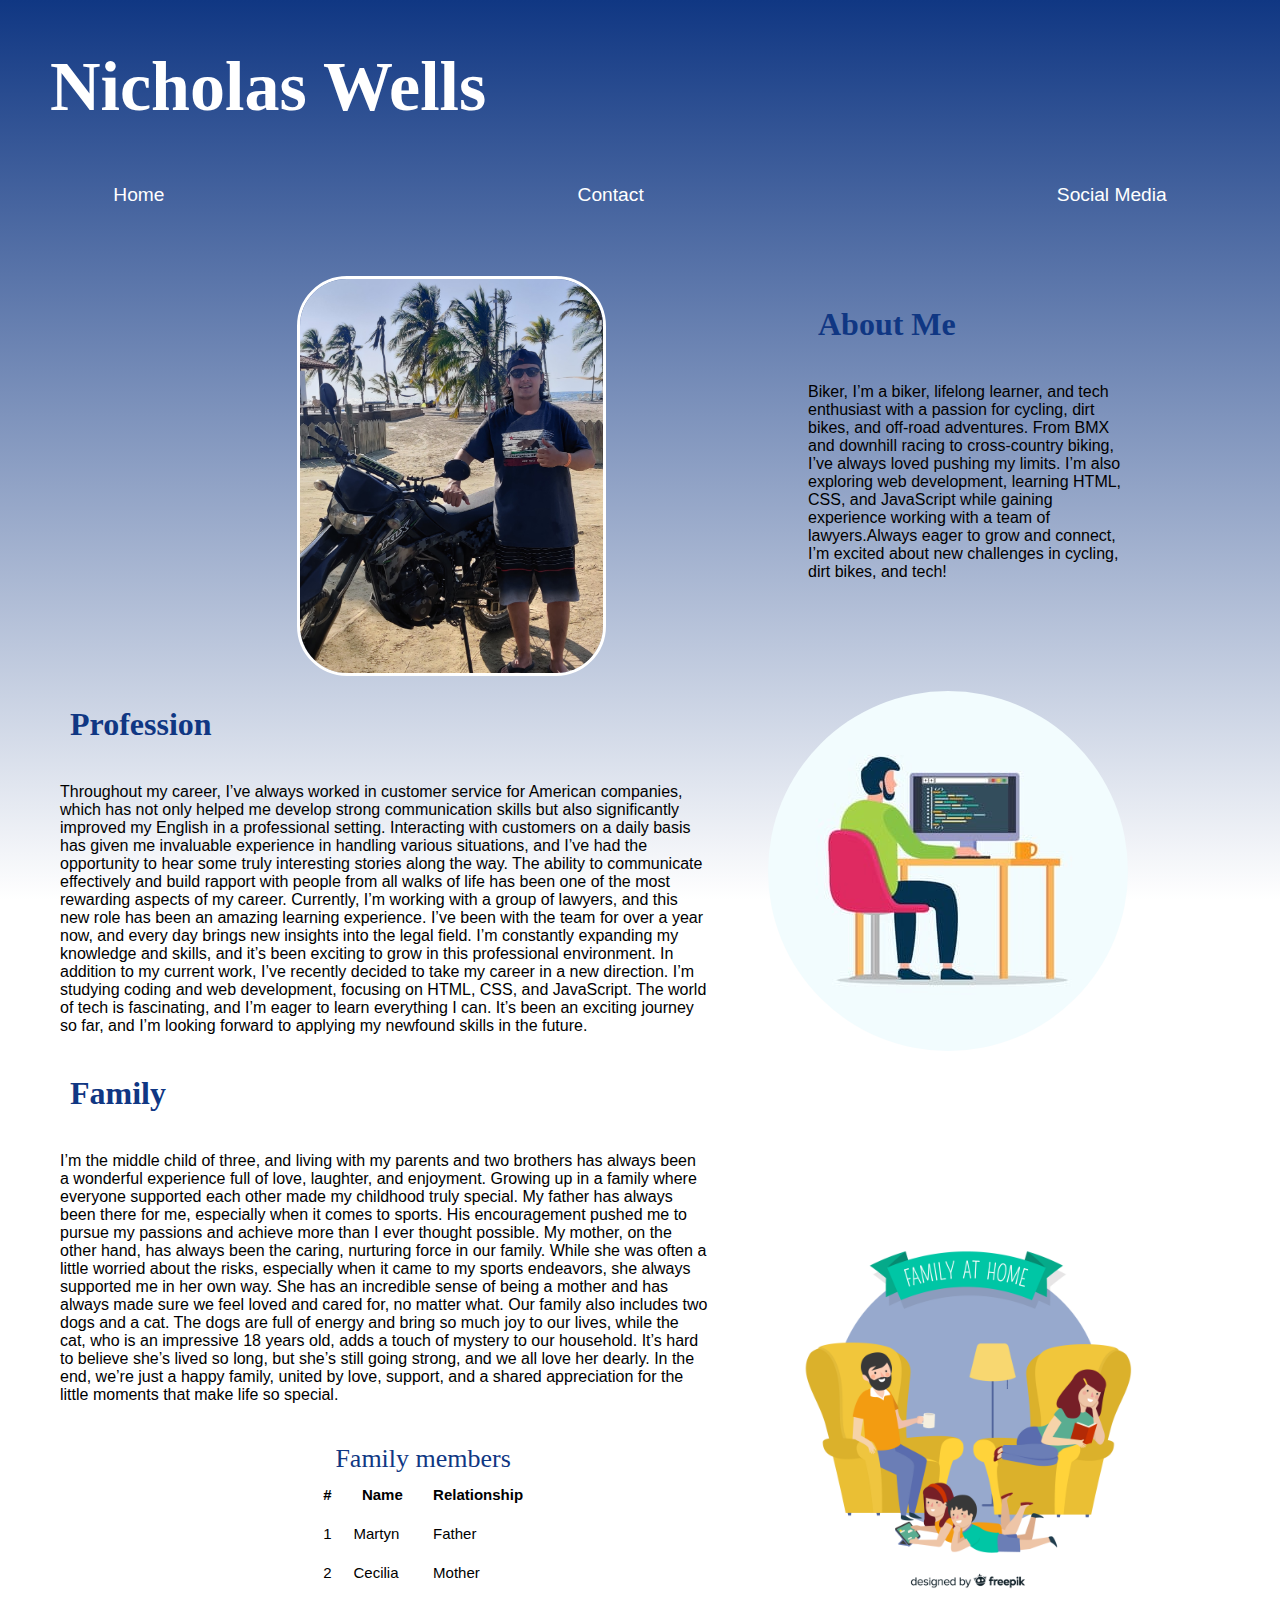
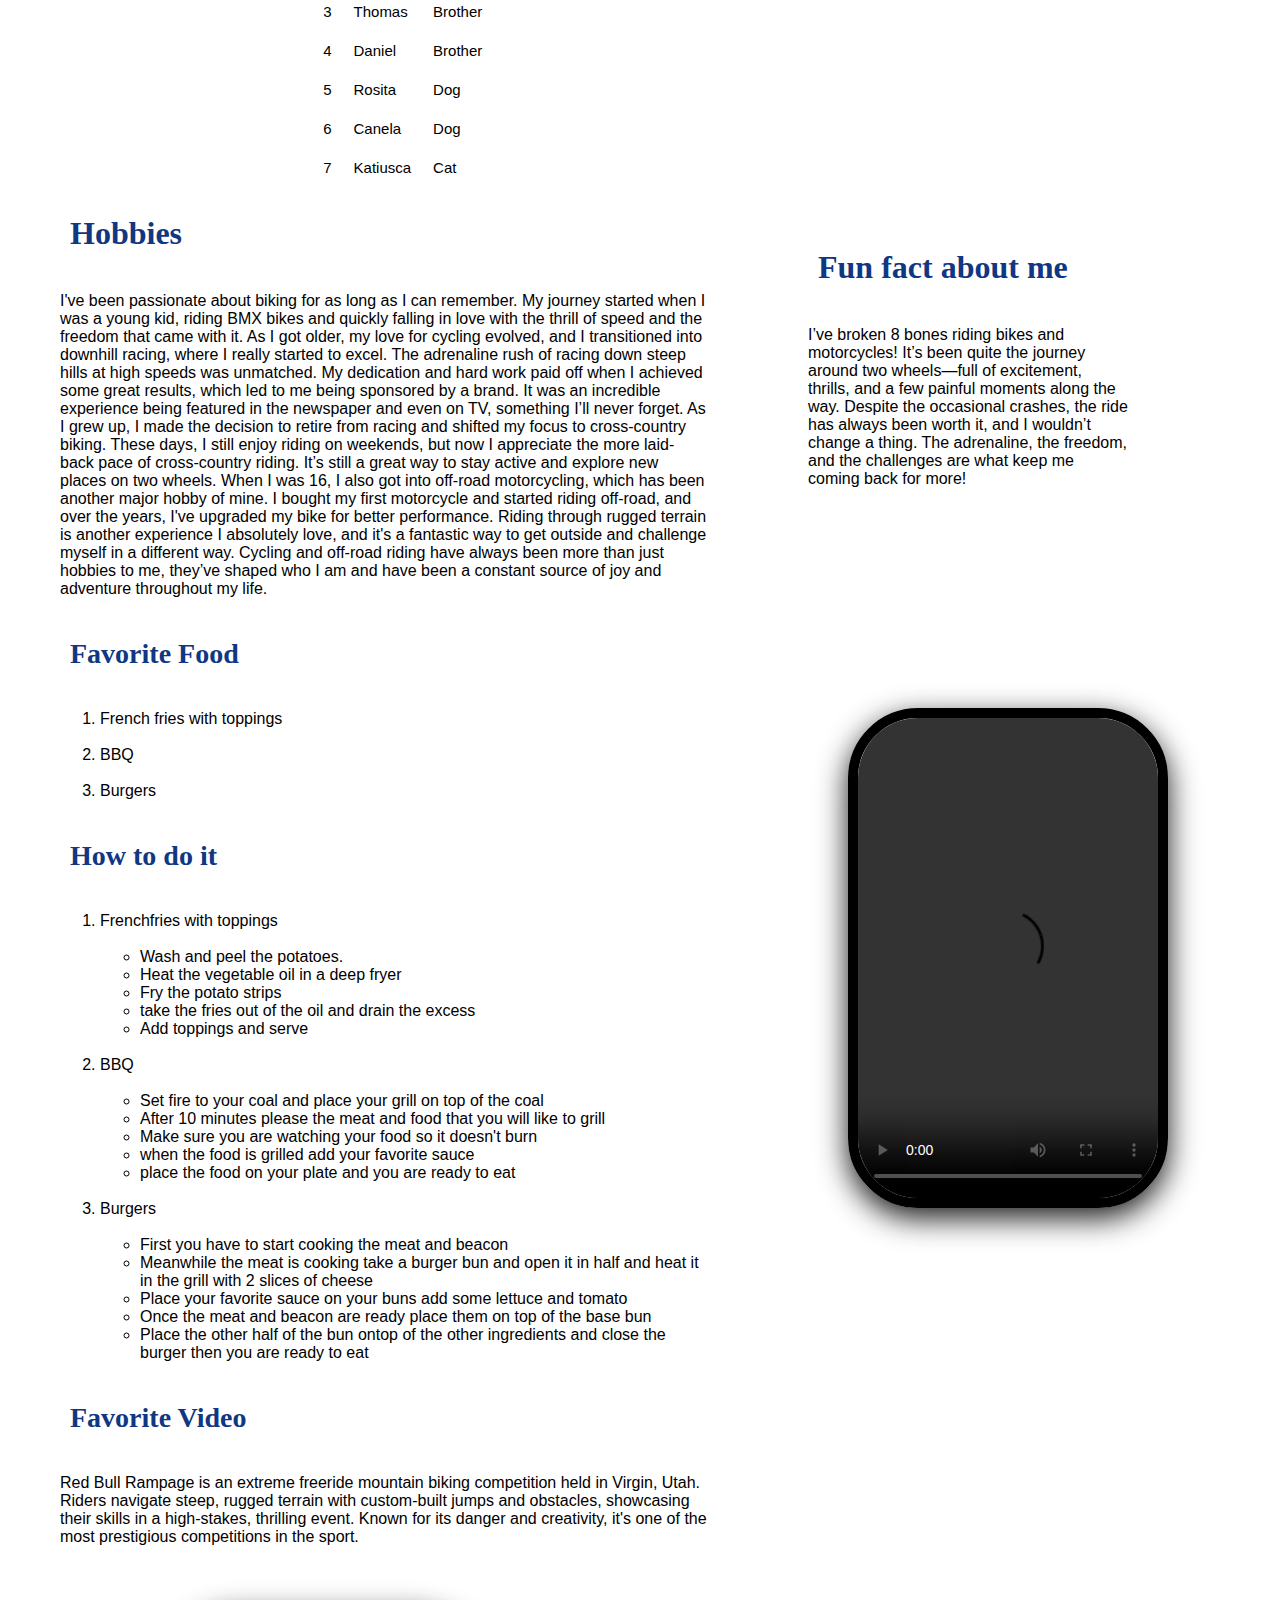
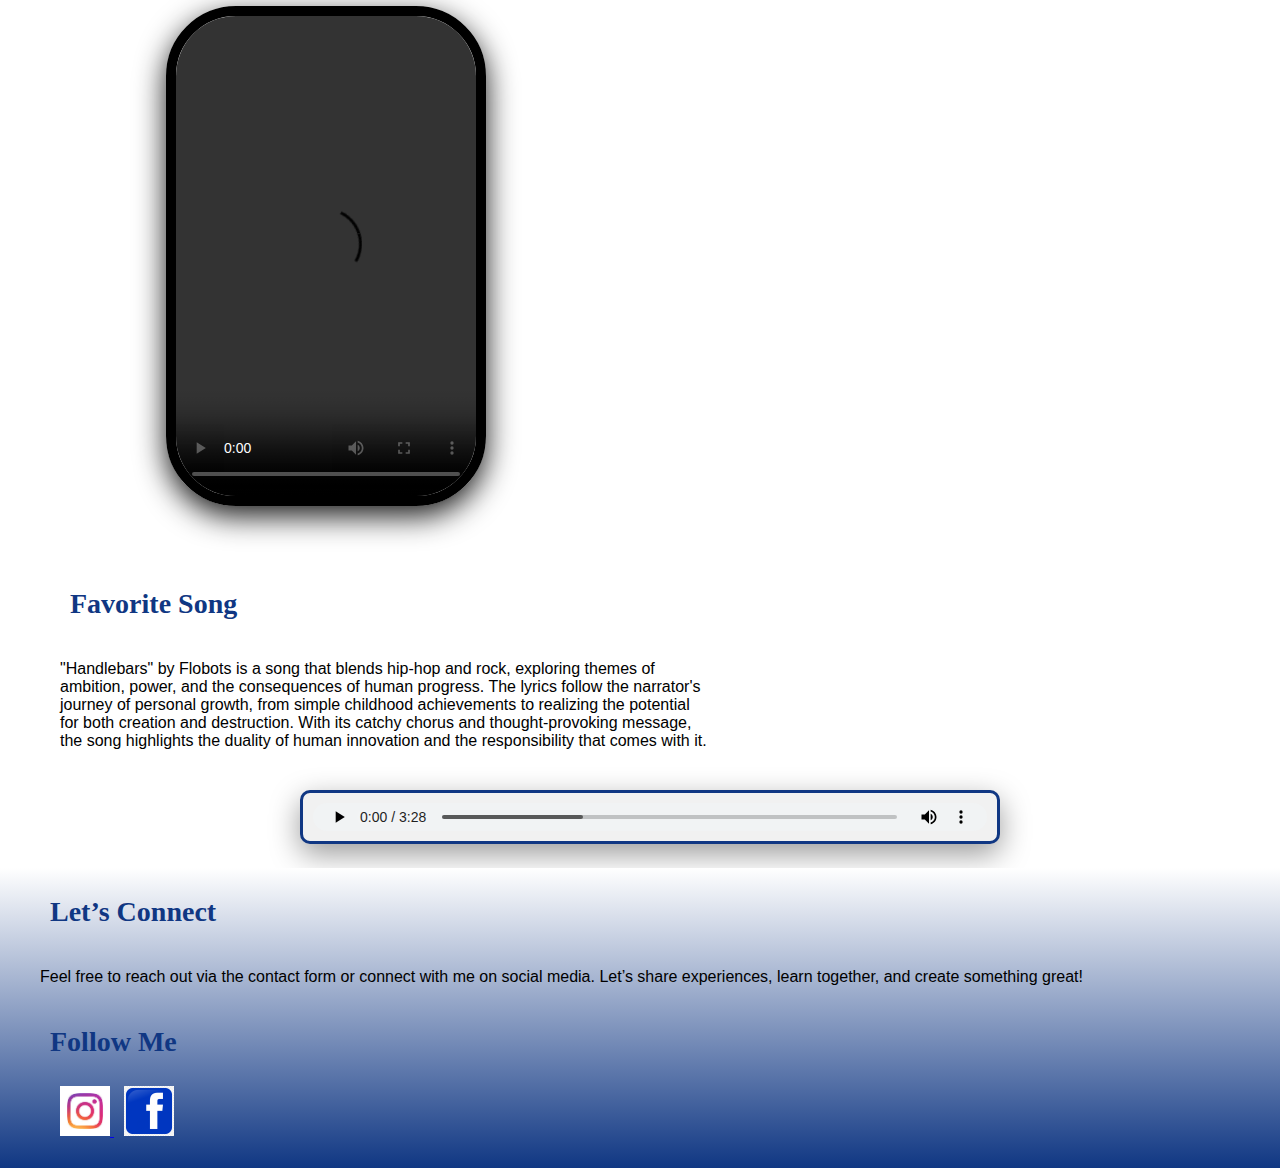
==== commit 2717114a: "updated sm" ====
--- a/index.html
+++ b/index.html
@@ -13,11 +13,11 @@
     </Header>
     
     <nav class="nav">
-        <a href="index.html">Home</a>
+        <a href="./index.html">Home</a>
         <br>
-        <a href="contact.html">Contact</a>
+        <a href="./contact.html">Contact</a>
         <br>
-        <a href="socialMedia.html">Social Media</a>
+        <a href="./social-media.html">Social Media</a>
     </nav>
     
     <div class="container">
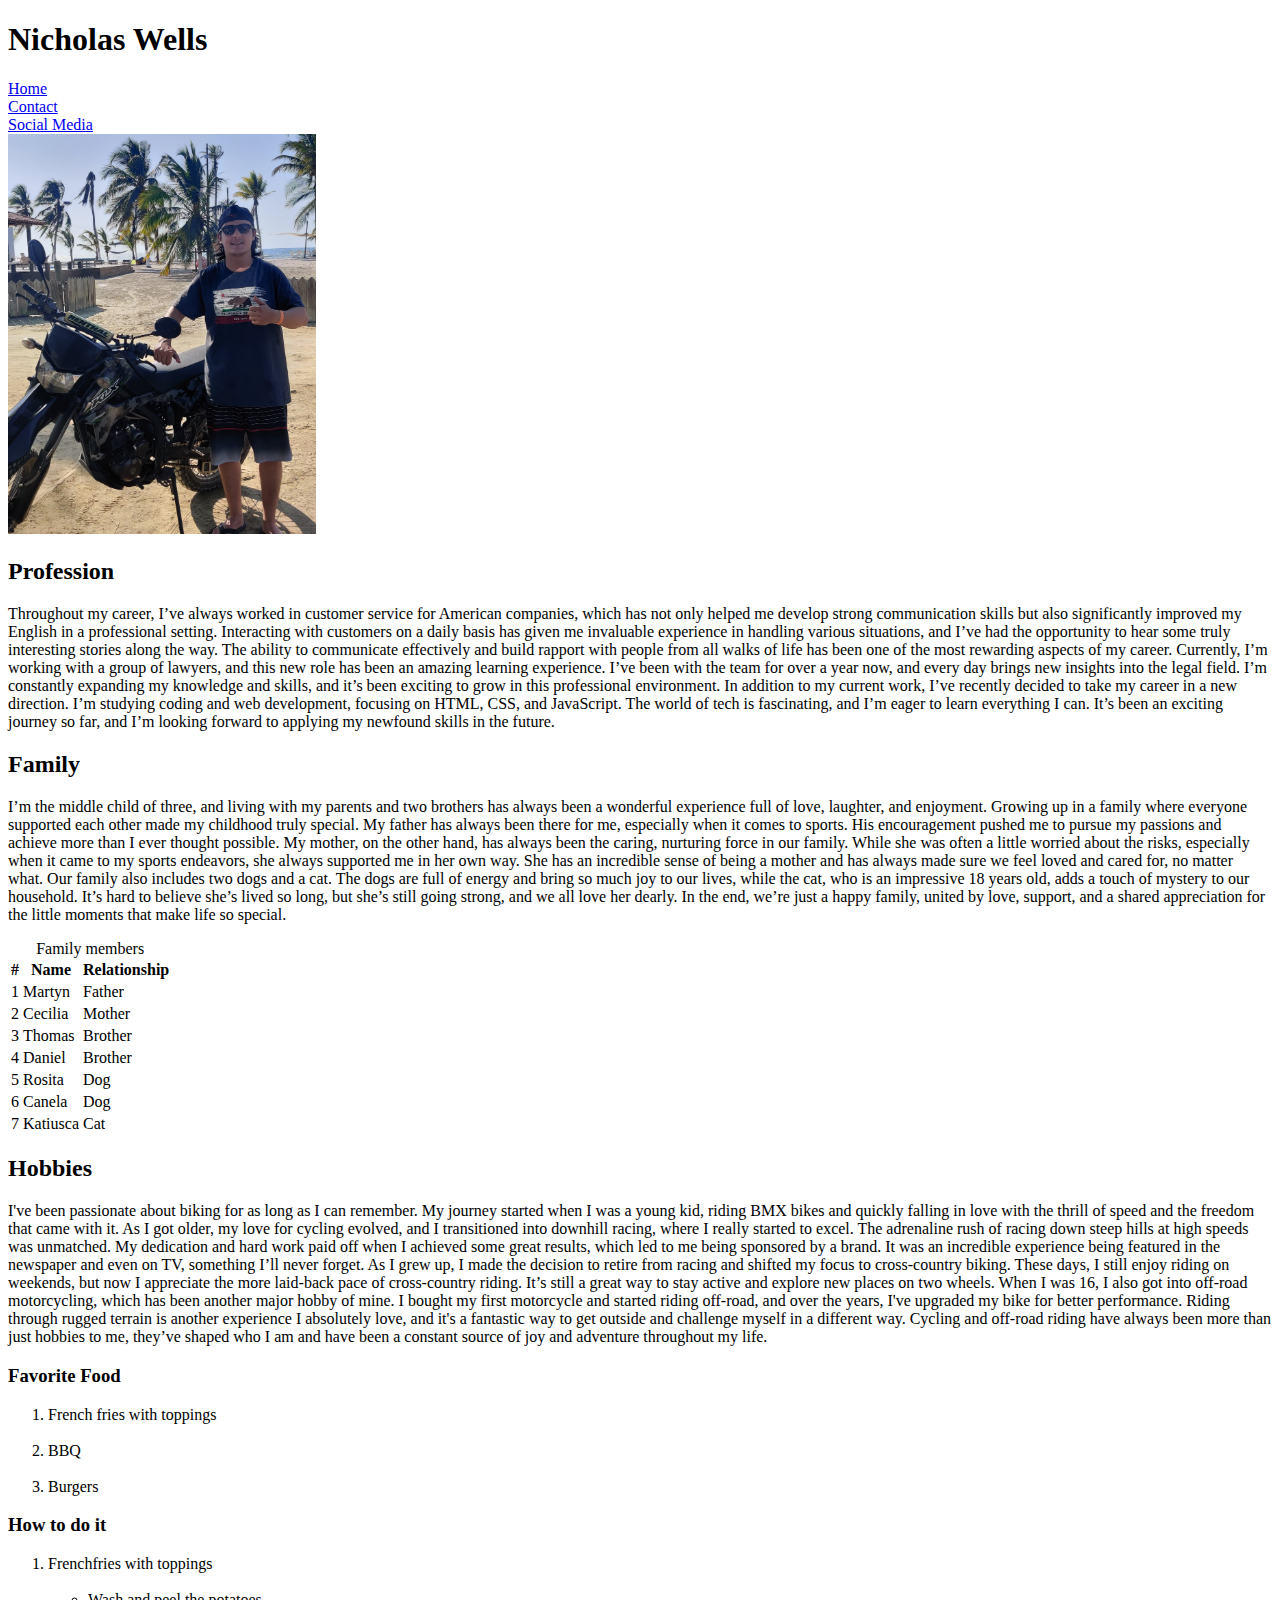
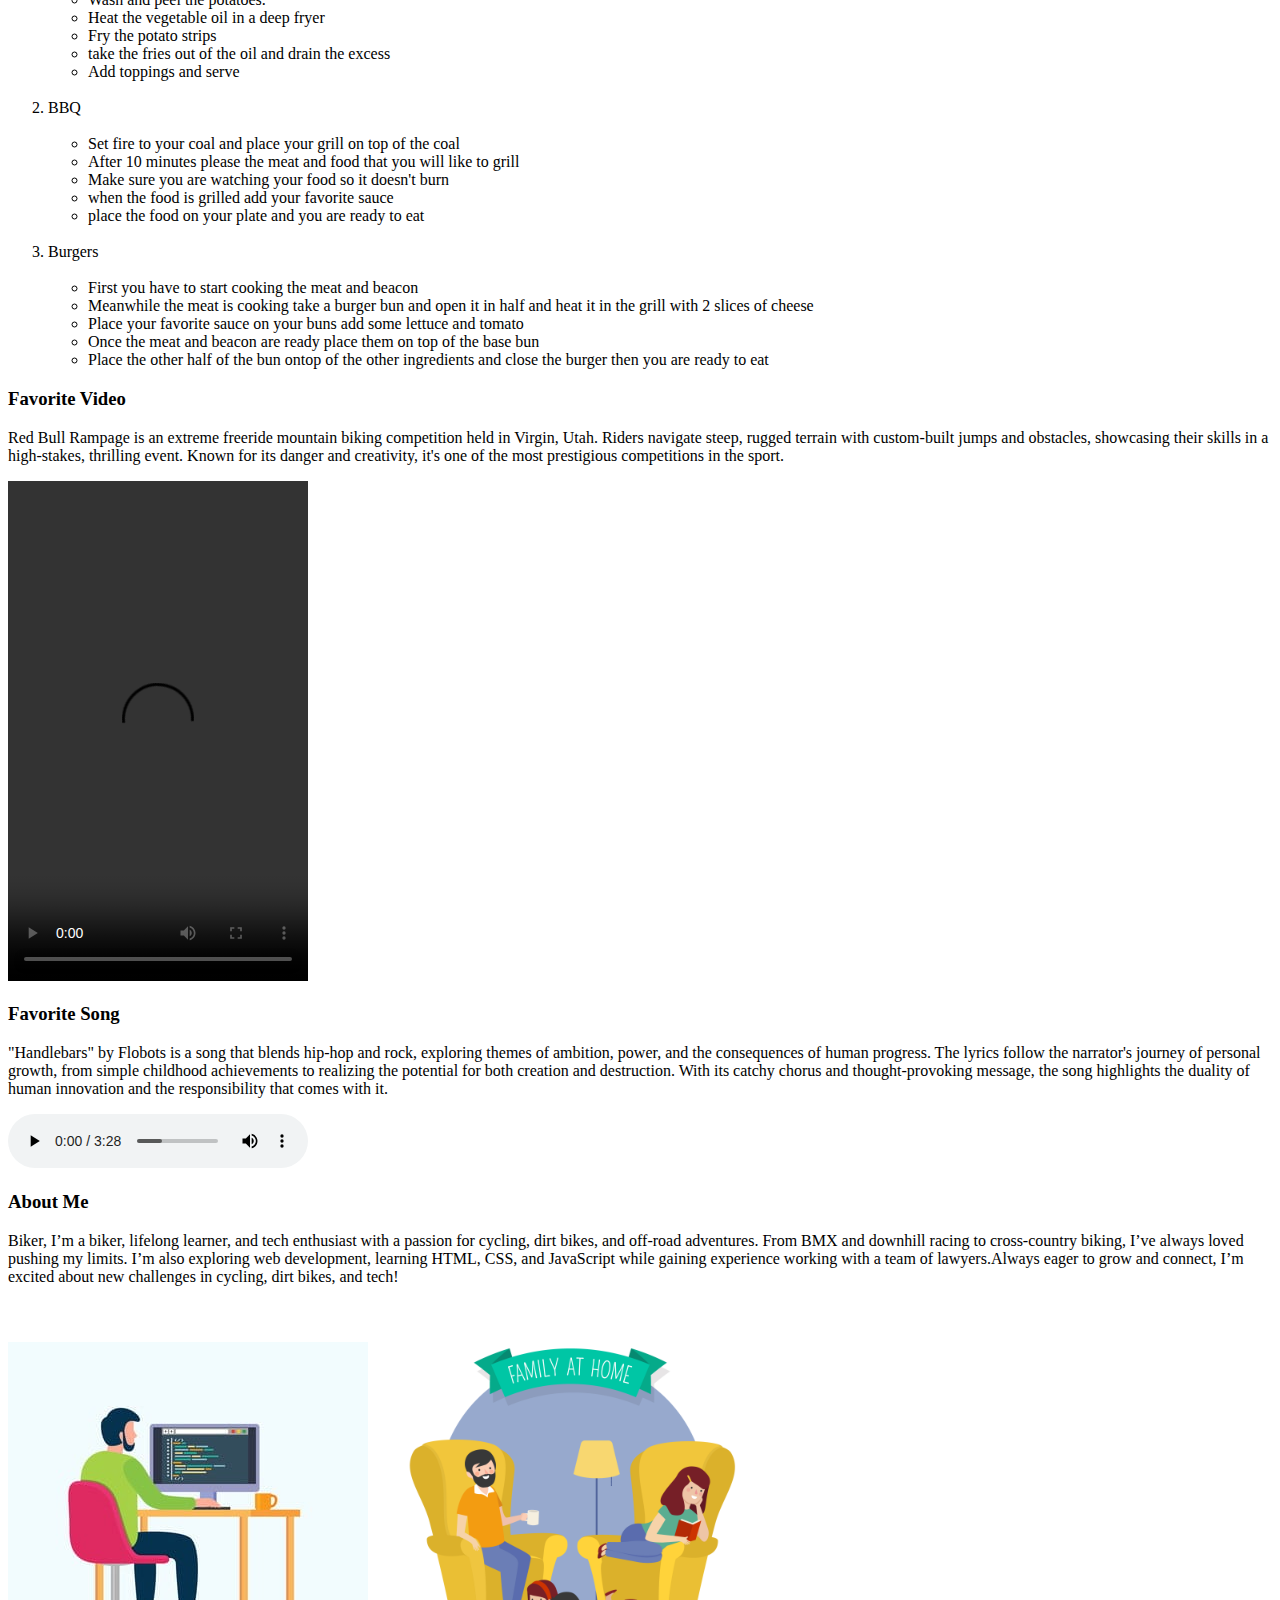
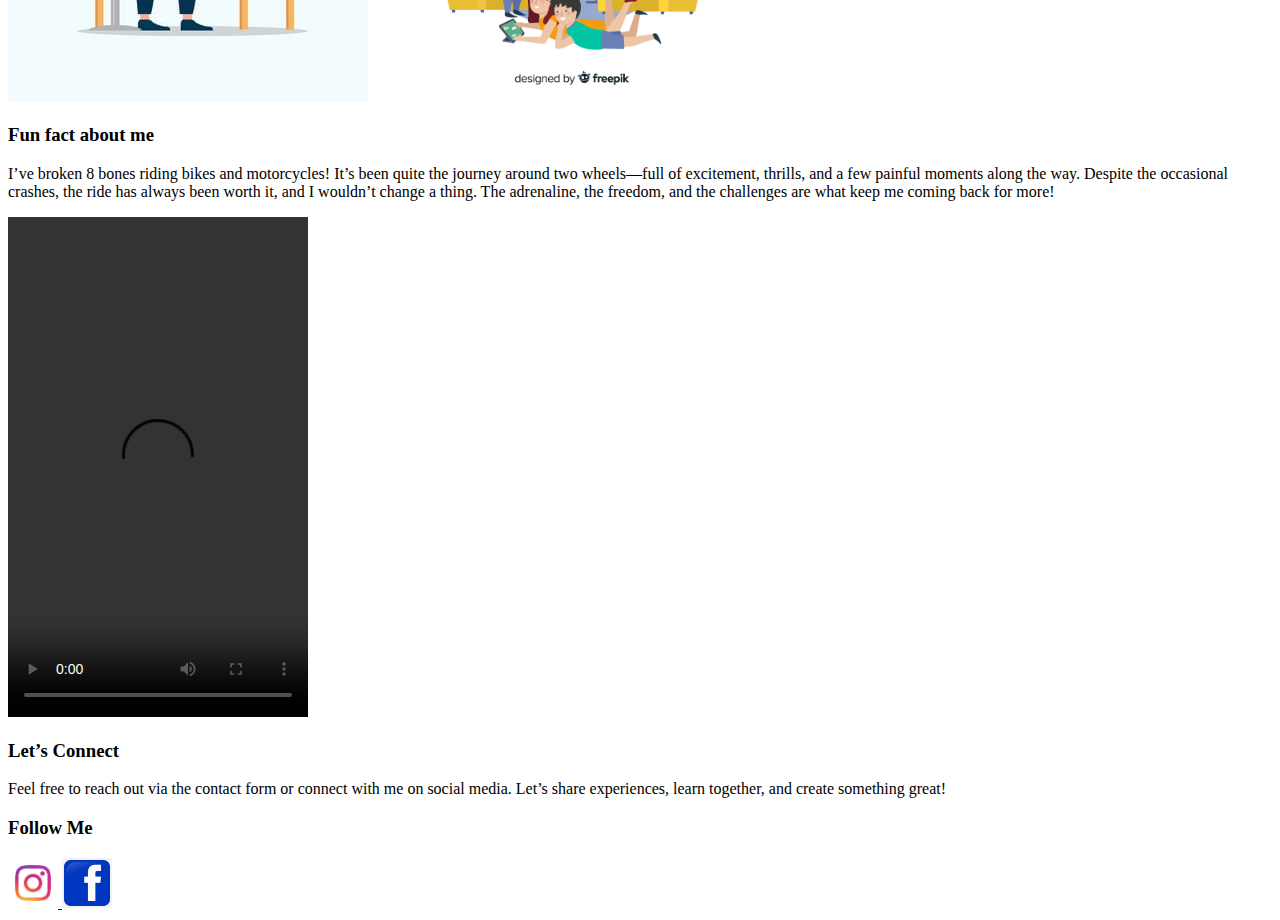
==== commit 06632ddf: "updated css" ====
--- a/index.html
+++ b/index.html
@@ -5,7 +5,7 @@
     <meta name="viewport" content="width=device-width, initial-scale=1.0">
     <title>Project about myself</title>
     <link rel="shortcut icon" href="./assets/klx250-camo428m.jpg" type="image/x-icon">
-    <link rel="stylesheet" href="./CSS/style.css">
+    <link rel="stylesheet" href="./css/style.css">
 </head>
 <body>
     <Header>
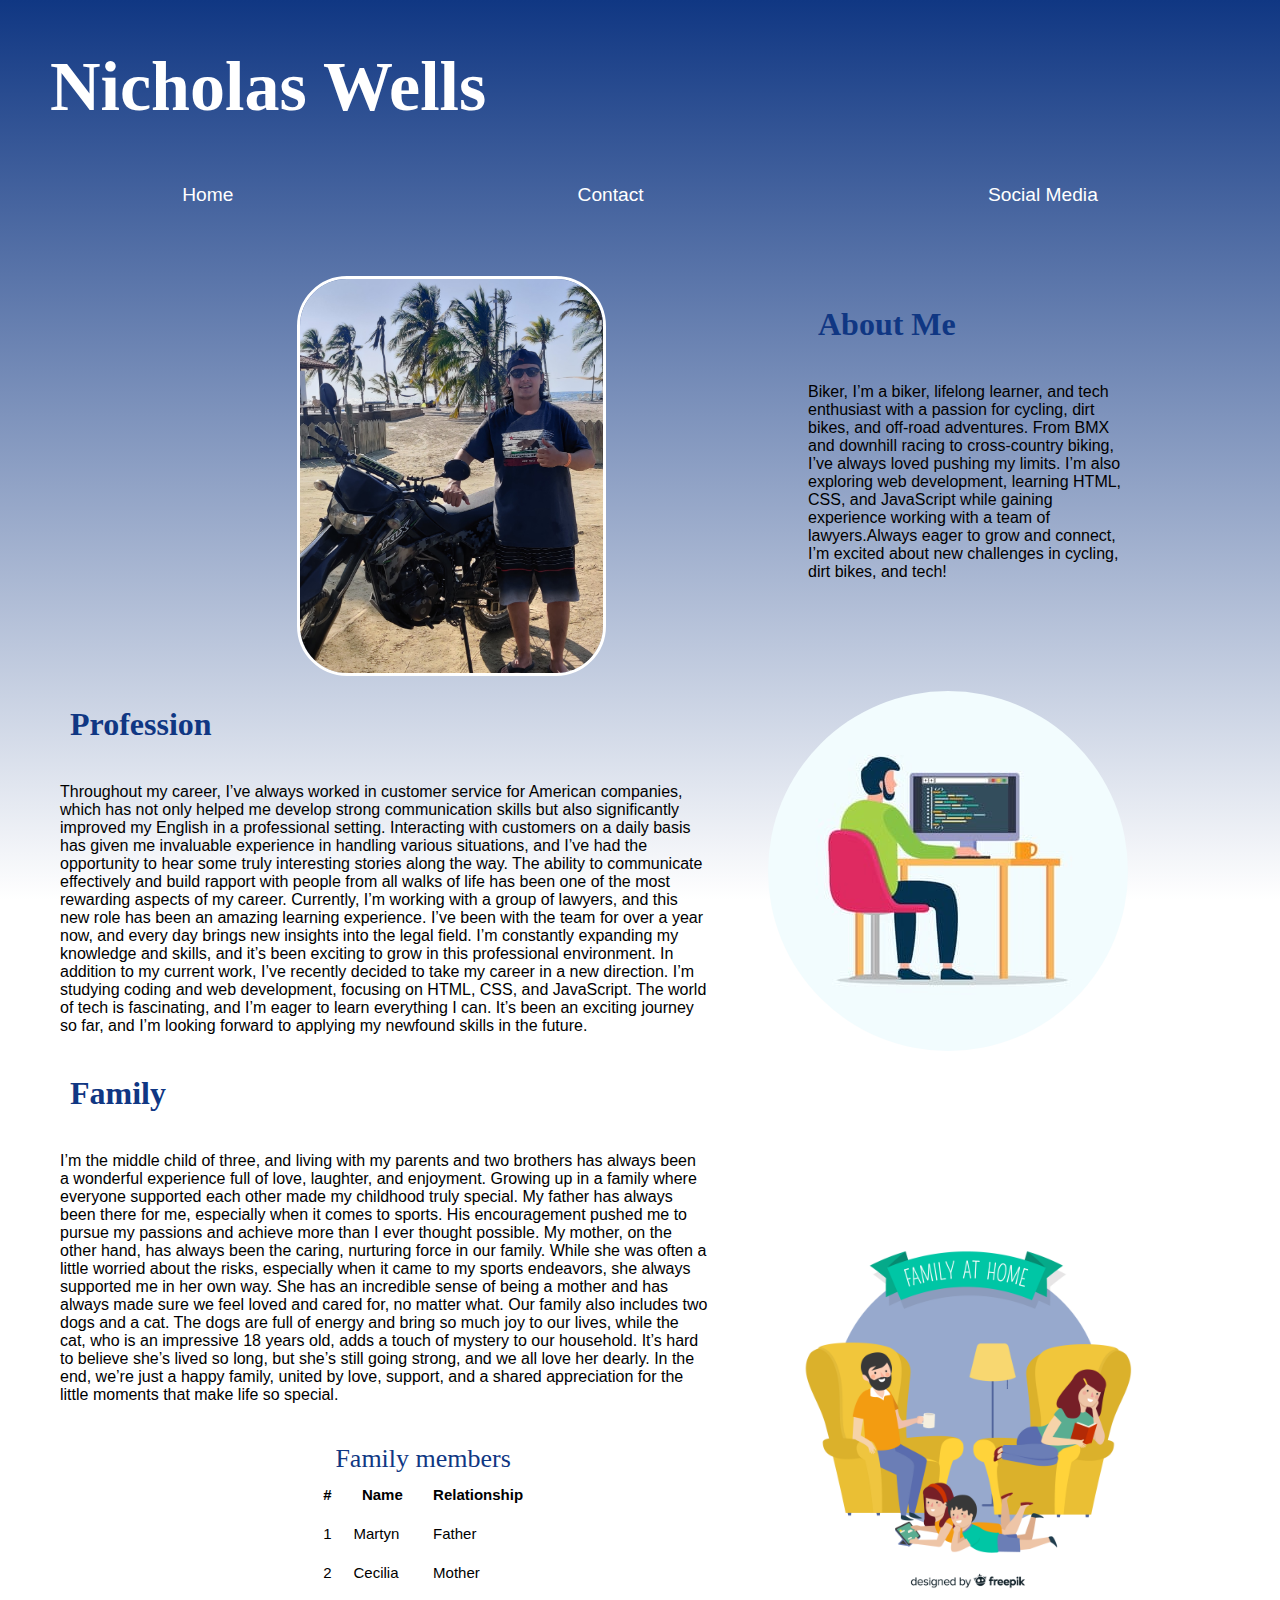
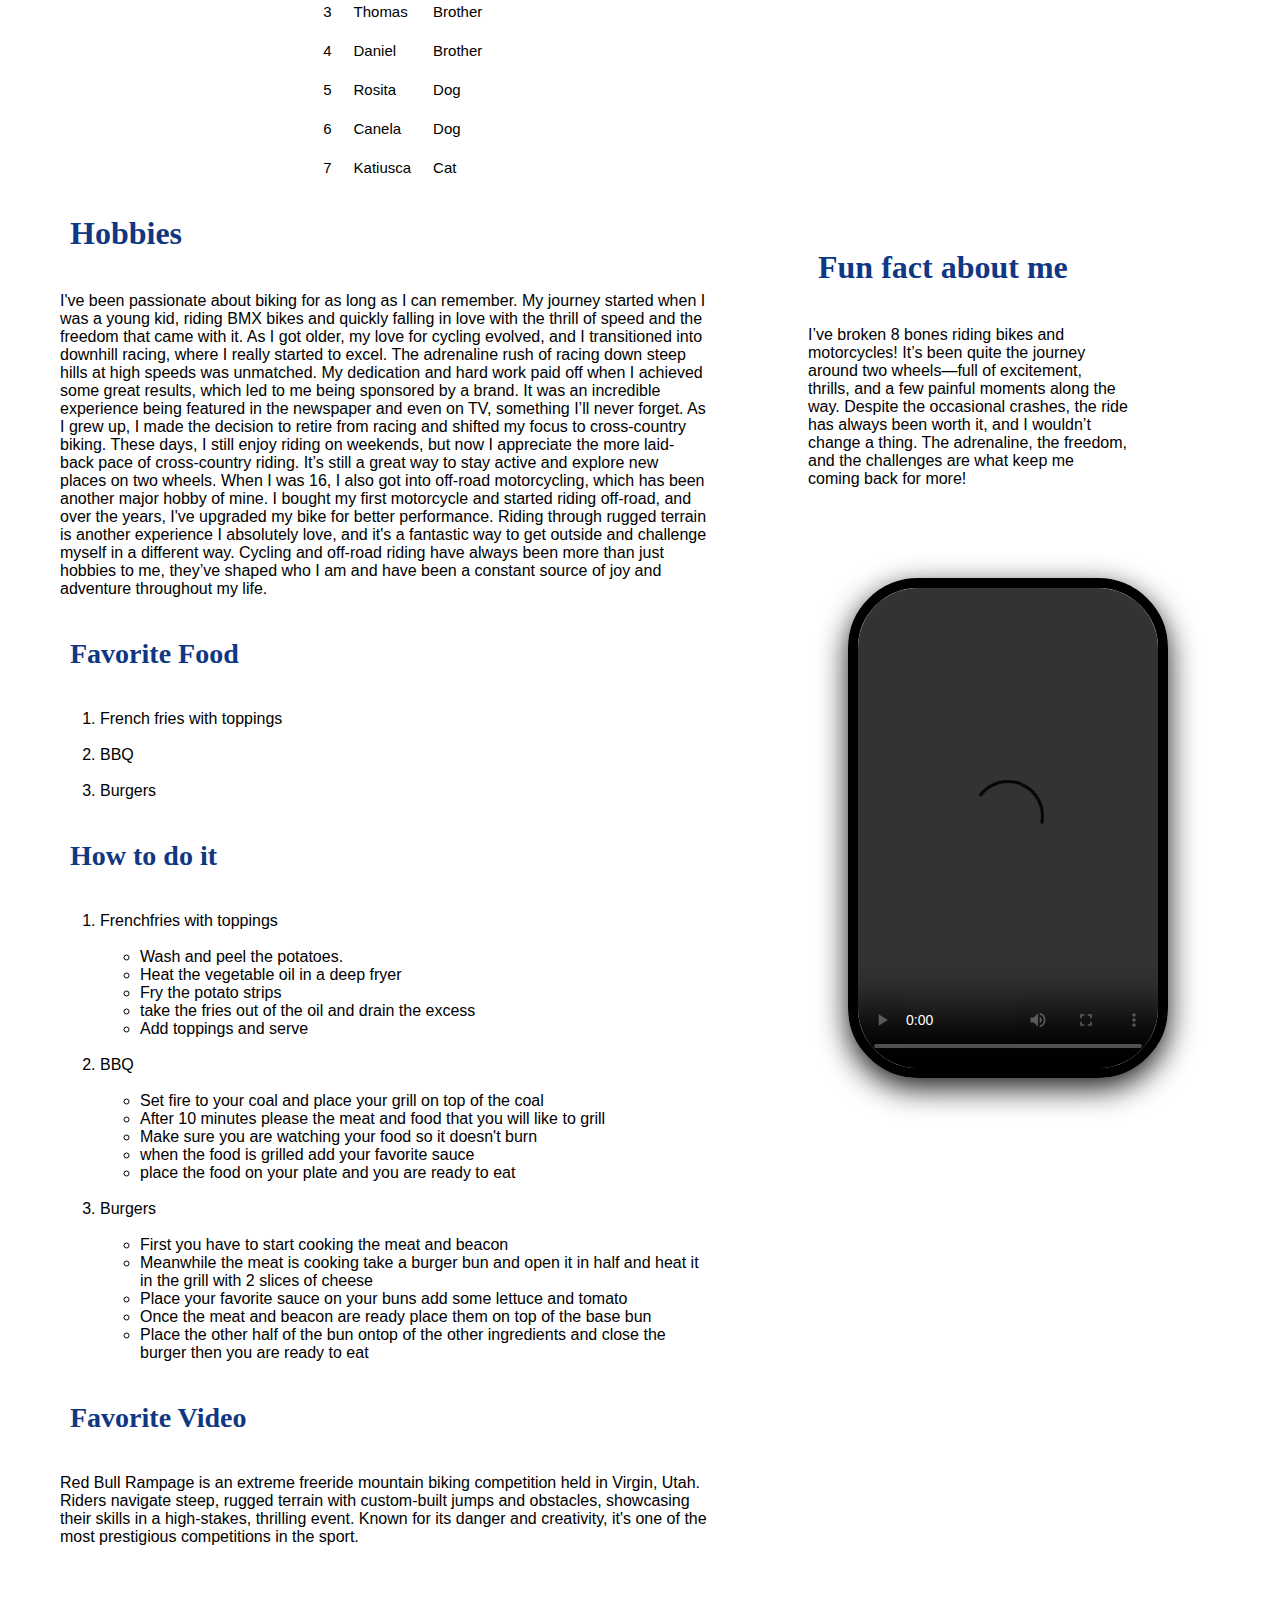
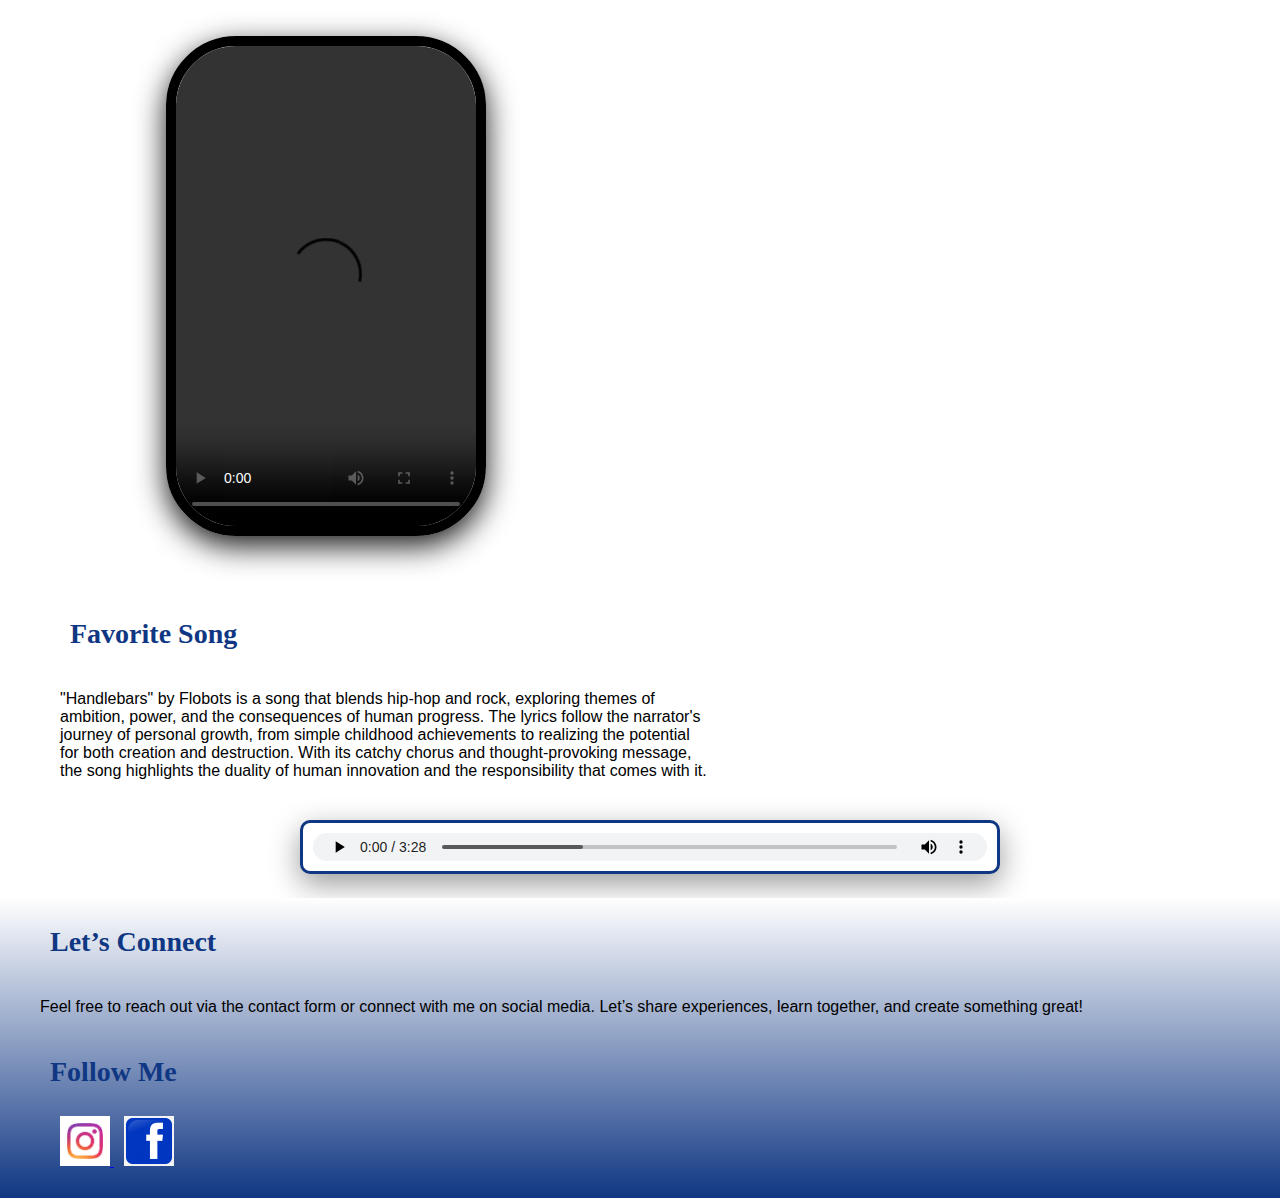
==== commit b5916853: "updated final" ====
--- a/index.html
+++ b/index.html
@@ -14,9 +14,9 @@
     
     <nav class="nav">
         <a href="./index.html">Home</a>
-        <br>
+        <br />
         <a href="./contact.html">Contact</a>
-        <br>
+        <br />
         <a href="./social-media.html">Social Media</a>
     </nav>
     
@@ -158,27 +158,27 @@
     </main>
   </div>
   <div class="aside-container">
-    <aside class="aside">
+    <aside class="aside" id="about-me">
       <h3 class="h2">About Me</h3>
         <p  class="parragraph">Biker, I’m a biker, lifelong learner, and tech enthusiast with a passion for cycling, dirt bikes, and off-road adventures. From BMX and downhill racing to cross-country biking, I’ve always loved pushing my limits. I’m also exploring web development, learning HTML, CSS, and JavaScript while gaining experience working with a team of lawyers.Always eager to grow and connect, I’m excited about new challenges in cycling, dirt bikes, and tech!
           
           
         </p>
 
-        <img class="coding" src="./assets/coding.jpg" alt="coding">
-
-        <img class="famphoto" src="./assets/family.jpg" height="400px" alt="family"> 
+        <img class="coding" id="coding-img" src="./assets/coding.jpg" alt="coding">
+
+        <img class="famphoto" id="family-photo" src="./assets/family.jpg" height="400px" alt="family"> 
        
 
-        <div class="fun-fact">
+        <div class="fun-fact" id="fun-fact">
         <h3 class="h2">Fun fact about me</h3>
         <p class="parragraph">
           I’ve broken 8 bones riding bikes and motorcycles! It’s been quite the journey around two wheels—full of excitement, thrills, and a few painful moments along the way. Despite the occasional crashes, the ride has always been worth it, and I wouldn’t change a thing. The adrenaline, the freedom, and the challenges are what keep me coming back for more!
         </p>
-      </div>
+      
 
       <video class="video" src="./assets/VID_20230522_161551.mp4" height="500" controls></video>
-      
+    </div>
     </aside>
   </div>
 </div>
--- a/css/style.css
+++ b/css/style.css
@@ -0,0 +1,397 @@
+* {
+    box-sizing: border-box;
+    
+  }
+  
+  html {
+    height: 100%;
+  }
+  :root {
+   --primary-color: #103783;
+   --secundary-color: white;
+  }
+
+  body {
+    margin: 0;
+    display: flex;
+    flex: wrap;
+    flex-direction: column;
+    background-image: linear-gradient(var(--primary-color),var(--secundary-color));
+    background-repeat: no-repeat;
+    min-height: 100vh;
+    
+  }
+  .container {
+    display: flex;
+    width: 100%;
+    height: 100vh;
+    flex: 1;
+  }
+  .main-container {
+    flex: 0 0 60%;
+    padding: 20px;
+  }
+  .aside-container {
+    flex: 0 0 30%;
+    padding: 0px;
+  }
+  
+
+ 
+  /*header*/
+  .title{
+    color: var(--secundary-color);
+    font-family: 'Times New Roman', Times, serif;
+    font-size: 70px;
+    margin-left: 50px;
+  }
+
+  /*nav*/
+  nav a {
+    color: var(--secundary-color);
+    text-decoration: none;
+    font-family: 'Lucida Sans', 'Lucida Sans Regular', 'Lucida Grande', 'Lucida Sans Unicode', Geneva, Verdana, sans-serif;
+    font-size: larger;
+    
+  }
+  .nav {
+    padding: 10px;
+    display: flex;  
+    justify-content: space-evenly; 
+    align-items: center;
+    
+  }
+
+  /*main*/
+  
+  .photo {
+    margin-top: 40px;
+    margin-left: 38%;
+    border-radius: 50px;
+    max-width: 100%;
+    border: solid var(--secundary-color) 3px;
+  }
+
+  .h2  {
+    font-family: 'Times New Roman', Times, serif;
+    font-size: 32px;
+    margin-left: 50px;
+    color:var(--primary-color)
+  }
+
+  .h3  {
+    font-family: 'Times New Roman', Times, serif;
+    font-size: 28px;
+    margin-left: 50px;
+    color:var(--primary-color)
+  }
+
+  .parragraph {
+    font-family: 'Lucida Sans', 'Lucida Sans Regular', 'Lucida Grande', 'Lucida Sans Unicode', Geneva, Verdana, sans-serif;
+    font-size: 16px;
+    margin: 40px;
+  }
+
+  .video {
+      border: solid black 10px;
+      border-radius: 70px;
+      margin-top: 50px;
+      margin-left: 20%;
+      box-shadow: 0 10px 30px rgba(0, 0, 0, 0.9); 
+      margin-bottom: 50px;
+  }
+
+  .song { 
+    border: 3px solid var(--primary-color);
+      border-radius: 10px;
+      padding: 10px;
+      background-color: var(--secundary-color); 
+      box-shadow: 0 10px 30px rgba(0, 0, 0, 0.4); 
+      width: 100%;       
+      max-width: 700px; 
+      margin-left: 280px;         
+  }
+  .table {
+    margin-left: 40%;
+    
+}
+
+tr,th,td {
+    padding: 10px;
+    font-family:'Lucida Sans', 'Lucida Sans Regular', 'Lucida Grande', 'Lucida Sans Unicode', Geneva, Verdana, sans-serif;
+    font-size: 15px;
+    color:#000000
+}
+.family-members {
+    font-family: 'Times New Roman', Times, serif;
+    font-size: 26px;
+    color:var(--primary-color)
+}
+  /*aside*/
+    .aside {
+        margin-top: 90px;
+    }
+    .fun-fact{
+        margin-top: 240px;
+        margin-bottom: 200px;
+    }
+    .coding{
+      margin-top: 70px;
+      border-radius: 50%;
+    }
+    .famphoto{
+     margin-top: 150px;
+     border-radius: 60%;
+    }
+
+    
+    /*footer*/
+    .footer {
+    background-image: linear-gradient(var(--secundary-color),var(--primary-color));
+    background-repeat: no-repeat;
+    min-height: 300px;
+    }
+   .icons {
+    padding: 10px;
+    margin-left: 50px;
+    }
+
+   .form-container {
+      max-width: 500px;
+      margin: 40px auto;
+      padding: 20px 30px;
+      background-color: #f9f9f9;
+      border-radius: 10px;
+      font-family: 'Lucida Sans', 'Lucida Sans Regular', 'Lucida Grande', 'Lucida Sans Unicode', Geneva, Verdana, sans-serif;
+      box-shadow: 0 4px 12px rgba(0, 0, 0, 0.1);
+    }
+    
+   .form-group {
+      margin-bottom: 20px;
+      display: flex;
+      flex-direction: column;
+    }
+    
+   label {
+      font-weight: 600;
+      margin-bottom: 5px;
+      color: #333;
+    }
+    
+    input[type="text"],
+    input[type="email"],
+    input[type="date"],
+    input[type="file"],
+    input[type="tel"],
+    textarea {
+      padding: 10px 12px;
+      border: 1px solid #ccc;
+      border-radius: 6px;
+      font-size: 16px;
+      transition: border-color 0.2s ease;
+    }
+    
+    input:focus,
+    textarea:focus {
+      border-color: var(--primary-color);
+      outline: none;
+    }
+    
+    textarea {
+      min-height: 100px;
+      resize: vertical;
+    }
+    
+    button {
+      padding: 12px 20px;
+      font-size: 16px;
+      background-color: var(--primary-color);
+      color: white;
+      border: none;
+      border-radius: 6px;
+      cursor: pointer;
+      transition: background-color 0.2s ease;
+    }
+    
+    button:hover {
+      background-color: #005fcc;
+    }
+    
+
+    /*Media Queries*/
+
+    @media (max-width: 992px) {
+      .title {
+        font-size: 50px;
+        margin-left: 30px;
+      }
+    
+      .h2, .h3 {
+        font-size: 24px;
+        margin-left: 30px;
+      }
+    
+      .parragraph {
+        font-size: 14px;
+        margin: 20px;
+      }
+    
+      .nav {
+        flex-direction: column;
+        gap: 10px;
+      }
+    
+      .photo {
+        margin-left: 35%;
+        max-width: 80%;
+      }
+    
+      .video {
+        margin-left: 10%;
+        max-width: 80%;
+      }
+    
+      .song {
+        margin-left: auto;
+        margin-right: auto;
+        max-width: 90%;
+      }
+    
+      .table {
+        margin-left: auto;
+        margin-right: auto;
+      }
+    
+      .container {
+        flex-direction: column;
+        height: auto;
+      }
+    
+      .main-container, .aside-container {
+        flex: 1 0 auto;
+        padding: 10px;
+      }
+    }
+
+    @media (max-width: 768px) {
+      /*TABLET*/
+      .title {
+        font-size: 50px;
+        margin-left: 30px;
+      }
+    
+      .h2, .h3 {
+        font-size: 24px;
+        margin-left: 30px;
+      }
+    
+      .parragraph {
+        font-size: 14px;
+        margin: 20px;
+      }
+    
+      .nav {
+        flex-direction: column;
+        gap: 10px;
+      }
+    
+      .photo {
+        margin-left: 25%;
+        max-width: 80%;
+      }
+    
+      .video {
+        margin-left: 10%;
+        max-width: 80%;
+      }
+    
+      .song {
+        margin-left: auto;
+        margin-right: auto;
+        max-width: 90%;
+      }
+    
+      .table {
+        margin-left: auto;
+        margin-right: auto;
+      }
+    
+      .container {
+        flex-direction: column;
+        height: auto;
+      }
+    
+      .main-container, .aside-container {
+        flex: 1 0 auto;
+        padding: 10px;
+      }
+    }
+    
+
+    @media screen and (max-width: 576px) {
+      /*SmartPhone*/
+      .title {
+        font-size: 36px;
+        margin-left: 20px;
+      }
+    
+      .h2, .h3 {
+        font-size: 20px;
+        margin-left: 20px;
+      }
+    
+      .parragraph {
+        font-size: 13px;
+        margin: 15px;
+      }
+    
+      .photo {
+        margin-left: auto;
+        margin-right: auto;
+        max-width: 90%;
+      }
+    
+      .video {
+        margin-left: 5%;
+        max-width: 90%;
+      }
+    
+      .song {
+        margin: 0 auto;
+        width: 95%;
+      }
+    
+      .table {
+        margin-left: auto;
+        margin-right: auto;
+        font-size: 12px;
+      }
+    
+      .nav {
+        flex-direction: column;
+        font-size: medium;
+        gap: 8px;
+      }
+    
+      .container {
+        flex-direction: column;
+        height: auto;
+      }
+    
+      .main-container, .aside-container {
+        flex: 1 0 auto;
+        padding: 10px;
+      }
+    
+      .icons {
+        margin-left: 20px;
+      }
+    }
+    
+
+    
+    
+   
+    
+    
+
